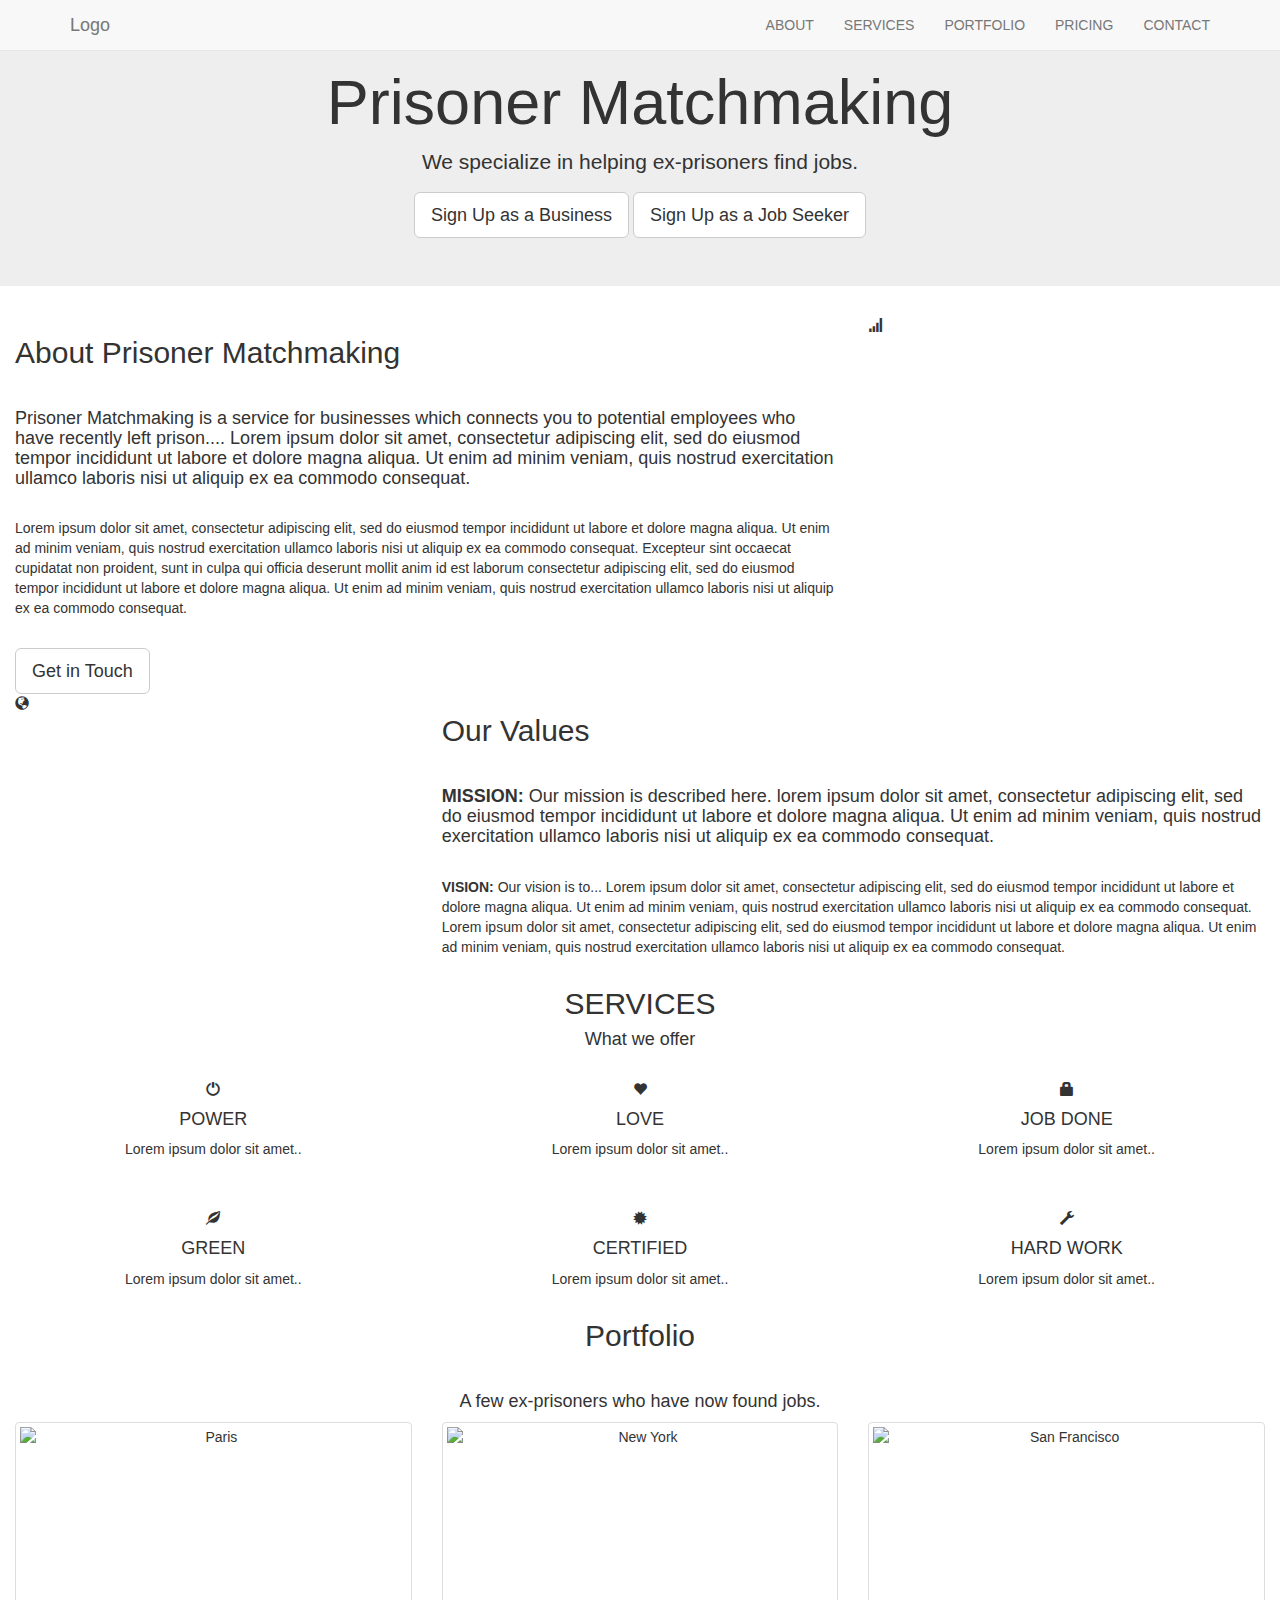
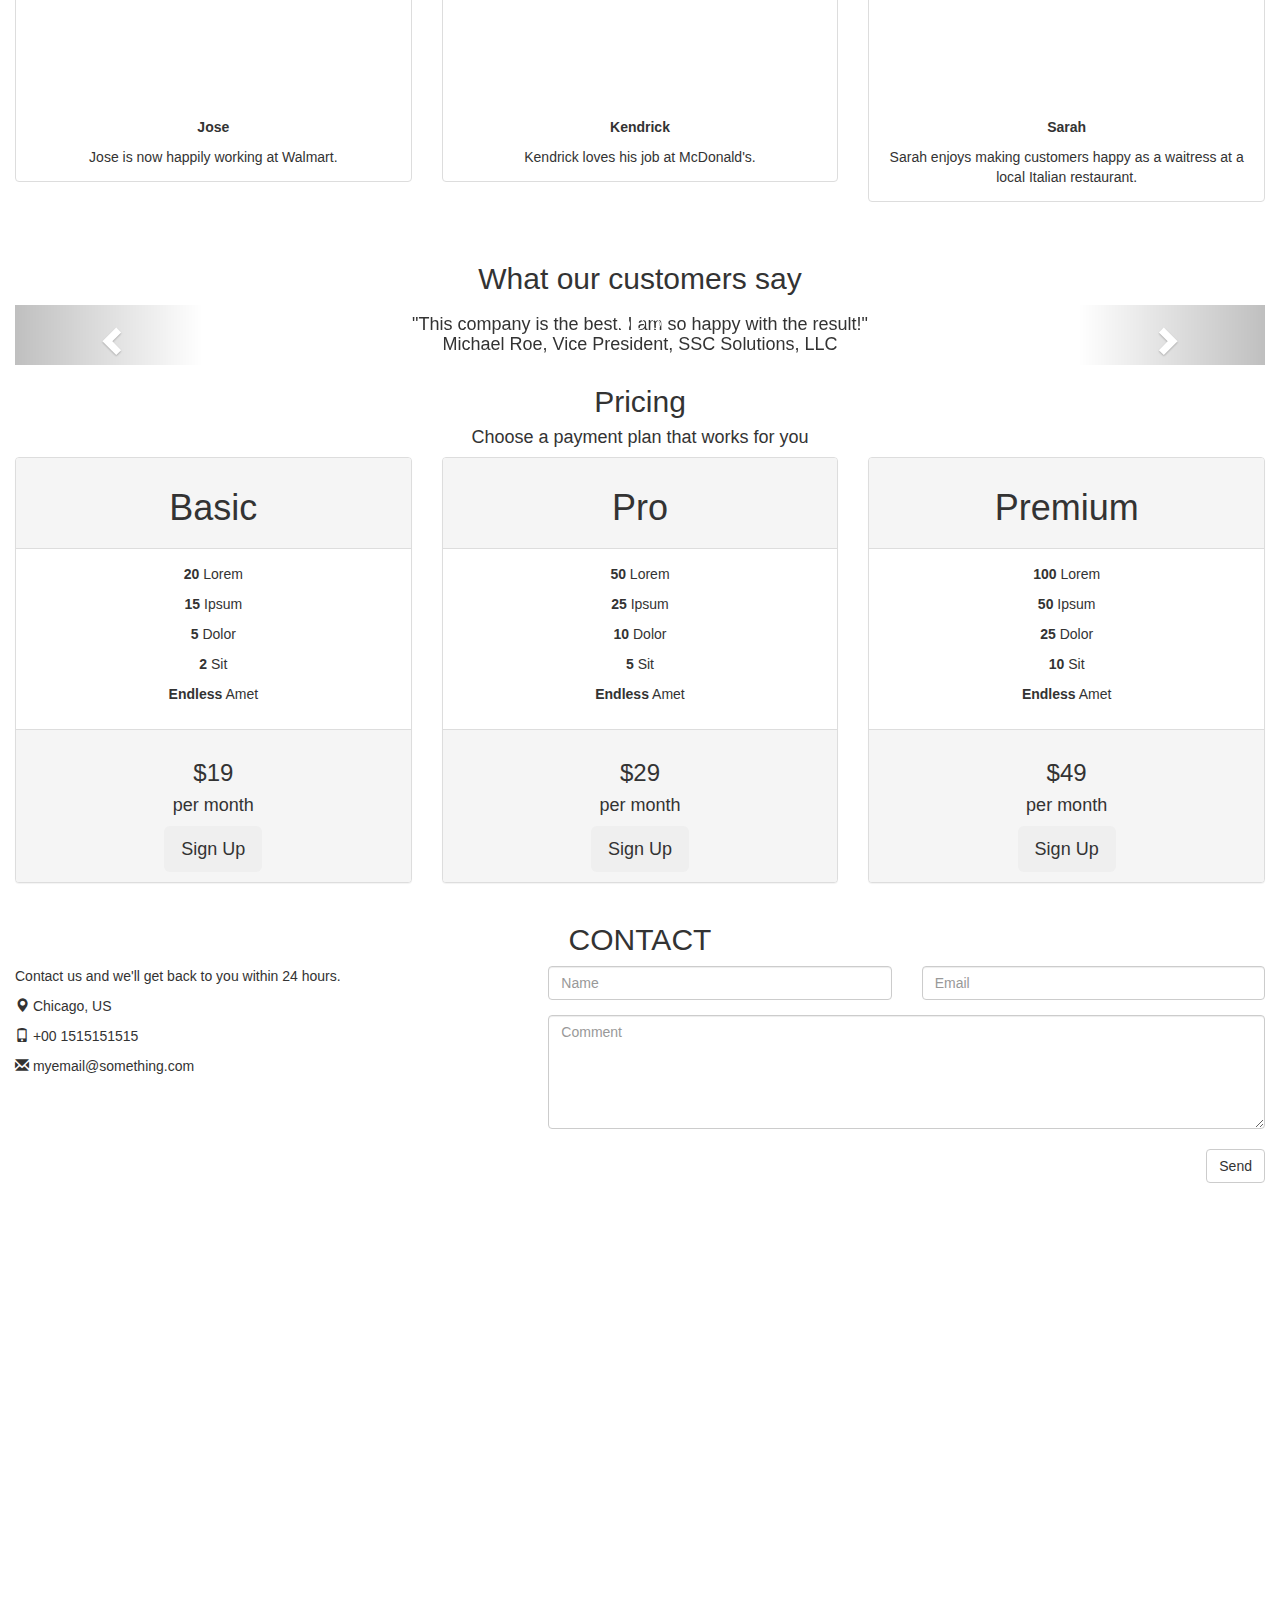
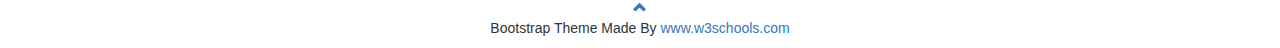
==== html/index.html @ e0f296dc "Update link to css file" ====
<!DOCTYPE html>
<html lang="en">
<head>
  <!-- Theme Made By www.w3schools.com - No Copyright -->
  <title>Prisoner Matchmaking</title>
  <meta charset="utf-8">
  <meta name="viewport" content="width=device-width, initial-scale=1">
  <link rel="stylesheet" href="https://maxcdn.bootstrapcdn.com/bootstrap/3.3.7/css/bootstrap.min.css">
  <link href="https://fonts.googleapis.com/css?family=Montserrat" rel="stylesheet" type="text/css">
  <link href="https://fonts.googleapis.com/css?family=Lato" rel="stylesheet" type="text/css">
  <script src="https://ajax.googleapis.com/ajax/libs/jquery/3.3.1/jquery.min.js"></script>
  <script src="https://maxcdn.bootstrapcdn.com/bootstrap/3.3.7/js/bootstrap.min.js"></script>
  <script src="js/index.js"></script>

  <link rel="stylesheet" href="/css/site.css">

</head>
<body id="myPage" data-spy="scroll" data-target=".navbar" data-offset="60">

<nav class="navbar navbar-default navbar-fixed-top">
  <div class="container">
    <div class="navbar-header">
      <button type="button" class="navbar-toggle" data-toggle="collapse" data-target="#myNavbar">
        <span class="icon-bar"></span>
        <span class="icon-bar"></span>
        <span class="icon-bar"></span>                        
      </button>
      <a class="navbar-brand" href="#myPage">Logo</a>
    </div>
    <div class="collapse navbar-collapse" id="myNavbar">
      <ul class="nav navbar-nav navbar-right">
        <li><a href="#about">ABOUT</a></li>
        <li><a href="#services">SERVICES</a></li>
        <li><a href="#portfolio">PORTFOLIO</a></li>
        <li><a href="#pricing">PRICING</a></li>
        <li><a href="#contact">CONTACT</a></li>
      </ul>
    </div>
  </div>
</nav>

<div class="jumbotron text-center">
  <h1>Prisoner Matchmaking</h1> 
  <p>We specialize in helping ex-prisoners find jobs.</p> 
  <a class="btn btn-default btn-outline btn-lg" href="search.html">Sign Up as a Business</a>
  <a class="btn btn-default btn-outline btn-lg" href="search.html">Sign Up as a Job Seeker</a>
</div>

<!-- Container (About Section) -->
<div id="about" class="container-fluid">
  <div class="row">
    <div class="col-sm-8">
      <h2>About Prisoner Matchmaking</h2><br>
      <h4>Prisoner Matchmaking is a service for businesses which connects you to potential employees who have recently left prison.... Lorem ipsum dolor sit amet, consectetur adipiscing elit, sed do eiusmod tempor incididunt ut labore et dolore magna aliqua. Ut enim ad minim veniam, quis nostrud exercitation ullamco laboris nisi ut aliquip ex ea commodo consequat.</h4><br>
      <p>Lorem ipsum dolor sit amet, consectetur adipiscing elit, sed do eiusmod tempor incididunt ut labore et dolore magna aliqua. Ut enim ad minim veniam, quis nostrud exercitation ullamco laboris nisi ut aliquip ex ea commodo consequat. Excepteur sint occaecat cupidatat non proident, sunt in culpa qui officia deserunt mollit anim id est laborum consectetur adipiscing elit, sed do eiusmod tempor incididunt ut labore et dolore magna aliqua. Ut enim ad minim veniam, quis nostrud exercitation ullamco laboris nisi ut aliquip ex ea commodo consequat.</p>
      <br><button class="btn btn-default btn-lg">Get in Touch</button>
    </div>
    <div class="col-sm-4">
      <span class="glyphicon glyphicon-signal logo"></span>
    </div>
  </div>
</div>

<div class="container-fluid bg-grey">
  <div class="row">
    <div class="col-sm-4">
      <span class="glyphicon glyphicon-globe logo slideanim"></span>
    </div>
    <div class="col-sm-8">
      <h2>Our Values</h2><br>
      <h4><strong>MISSION:</strong> Our mission is described here. lorem ipsum dolor sit amet, consectetur adipiscing elit, sed do eiusmod tempor incididunt ut labore et dolore magna aliqua. Ut enim ad minim veniam, quis nostrud exercitation ullamco laboris nisi ut aliquip ex ea commodo consequat.</h4><br>
      <p><strong>VISION:</strong> Our vision is to... Lorem ipsum dolor sit amet, consectetur adipiscing elit, sed do eiusmod tempor incididunt ut labore et dolore magna aliqua. Ut enim ad minim veniam, quis nostrud exercitation ullamco laboris nisi ut aliquip ex ea commodo consequat.
      Lorem ipsum dolor sit amet, consectetur adipiscing elit, sed do eiusmod tempor incididunt ut labore et dolore magna aliqua. Ut enim ad minim veniam, quis nostrud exercitation ullamco laboris nisi ut aliquip ex ea commodo consequat.</p>
    </div>
  </div>
</div>

<!-- Container (Services Section) -->
<div id="services" class="container-fluid text-center">
  <h2>SERVICES</h2>
  <h4>What we offer</h4>
  <br>
  <div class="row slideanim">
    <div class="col-sm-4">
      <span class="glyphicon glyphicon-off logo-small"></span>
      <h4>POWER</h4>
      <p>Lorem ipsum dolor sit amet..</p>
    </div>
    <div class="col-sm-4">
      <span class="glyphicon glyphicon-heart logo-small"></span>
      <h4>LOVE</h4>
      <p>Lorem ipsum dolor sit amet..</p>
    </div>
    <div class="col-sm-4">
      <span class="glyphicon glyphicon-lock logo-small"></span>
      <h4>JOB DONE</h4>
      <p>Lorem ipsum dolor sit amet..</p>
    </div>
  </div>
  <br><br>
  <div class="row slideanim">
    <div class="col-sm-4">
      <span class="glyphicon glyphicon-leaf logo-small"></span>
      <h4>GREEN</h4>
      <p>Lorem ipsum dolor sit amet..</p>
    </div>
    <div class="col-sm-4">
      <span class="glyphicon glyphicon-certificate logo-small"></span>
      <h4>CERTIFIED</h4>
      <p>Lorem ipsum dolor sit amet..</p>
    </div>
    <div class="col-sm-4">
      <span class="glyphicon glyphicon-wrench logo-small"></span>
      <h4 style="color:#303030;">HARD WORK</h4>
      <p>Lorem ipsum dolor sit amet..</p>
    </div>
  </div>
</div>

<!-- Container (Portfolio Section) -->
<div id="portfolio" class="container-fluid text-center bg-grey">
  <h2>Portfolio</h2><br>
  <h4>A few ex-prisoners who have now found jobs.</h4>
  <div class="row text-center slideanim">
    <div class="col-sm-4">
      <div class="thumbnail">
        <img src="paris.jpg" alt="Paris" width="400" height="300">
        <p><strong>Jose</strong></p>
        <p>Jose is now happily working at Walmart.</p>
      </div>
    </div>
    <div class="col-sm-4">
      <div class="thumbnail">
        <img src="newyork.jpg" alt="New York" width="400" height="300">
        <p><strong>Kendrick</strong></p>
        <p>Kendrick loves his job at McDonald's.</p>
      </div>
    </div>
    <div class="col-sm-4">
      <div class="thumbnail">
        <img src="sanfran.jpg" alt="San Francisco" width="400" height="300">
        <p><strong>Sarah</strong></p>
        <p>Sarah enjoys making customers happy as a waitress at a local Italian restaurant.</p>
      </div>
    </div>
  </div><br>
  
  <h2>What our customers say</h2>
  <div id="myCarousel" class="carousel slide text-center" data-ride="carousel">
    <!-- Indicators -->
    <ol class="carousel-indicators">
      <li data-target="#myCarousel" data-slide-to="0" class="active"></li>
      <li data-target="#myCarousel" data-slide-to="1"></li>
      <li data-target="#myCarousel" data-slide-to="2"></li>
    </ol>

    <!-- Wrapper for slides -->
    <div class="carousel-inner" role="listbox">
      <div class="item active">
        <h4>"This company is the best. I am so happy with the result!"<br><span>Michael Roe, Vice President, SSC Solutions, LLC</span></h4>
      </div>
      <div class="item">
        <h4>"One word... WOW!!"<br><span>John Doe, Hiring Manager, Rep Inc</span></h4>
      </div>
      <div class="item">
        <h4>"Could I... BE any more happy with this company?"<br><span>Chandler Bing, CEO, FriendsAlot</span></h4>
      </div>
    </div>

    <!-- Left and right controls -->
    <a class="left carousel-control" href="#myCarousel" role="button" data-slide="prev">
      <span class="glyphicon glyphicon-chevron-left" aria-hidden="true"></span>
      <span class="sr-only">Previous</span>
    </a>
    <a class="right carousel-control" href="#myCarousel" role="button" data-slide="next">
      <span class="glyphicon glyphicon-chevron-right" aria-hidden="true"></span>
      <span class="sr-only">Next</span>
    </a>
  </div>
</div>

<!-- Container (Pricing Section) -->
<div id="pricing" class="container-fluid">
  <div class="text-center">
    <h2>Pricing</h2>
    <h4>Choose a payment plan that works for you</h4>
  </div>
  <div class="row slideanim">
    <div class="col-sm-4 col-xs-12">
      <div class="panel panel-default text-center">
        <div class="panel-heading">
          <h1>Basic</h1>
        </div>
        <div class="panel-body">
          <p><strong>20</strong> Lorem</p>
          <p><strong>15</strong> Ipsum</p>
          <p><strong>5</strong> Dolor</p>
          <p><strong>2</strong> Sit</p>
          <p><strong>Endless</strong> Amet</p>
        </div>
        <div class="panel-footer">
          <h3>$19</h3>
          <h4>per month</h4>
          <button class="btn btn-lg">Sign Up</button>
        </div>
      </div>      
    </div>     
    <div class="col-sm-4 col-xs-12">
      <div class="panel panel-default text-center">
        <div class="panel-heading">
          <h1>Pro</h1>
        </div>
        <div class="panel-body">
          <p><strong>50</strong> Lorem</p>
          <p><strong>25</strong> Ipsum</p>
          <p><strong>10</strong> Dolor</p>
          <p><strong>5</strong> Sit</p>
          <p><strong>Endless</strong> Amet</p>
        </div>
        <div class="panel-footer">
          <h3>$29</h3>
          <h4>per month</h4>
          <button class="btn btn-lg">Sign Up</button>
        </div>
      </div>      
    </div>       
    <div class="col-sm-4 col-xs-12">
      <div class="panel panel-default text-center">
        <div class="panel-heading">
          <h1>Premium</h1>
        </div>
        <div class="panel-body">
          <p><strong>100</strong> Lorem</p>
          <p><strong>50</strong> Ipsum</p>
          <p><strong>25</strong> Dolor</p>
          <p><strong>10</strong> Sit</p>
          <p><strong>Endless</strong> Amet</p>
        </div>
        <div class="panel-footer">
          <h3>$49</h3>
          <h4>per month</h4>
          <button class="btn btn-lg">Sign Up</button>
        </div>
      </div>      
    </div>    
  </div>
</div>

<!-- Container (Contact Section) -->
<div id="contact" class="container-fluid bg-grey">
  <h2 class="text-center">CONTACT</h2>
  <div class="row">
    <div class="col-sm-5">
      <p>Contact us and we'll get back to you within 24 hours.</p>
      <p><span class="glyphicon glyphicon-map-marker"></span> Chicago, US</p>
      <p><span class="glyphicon glyphicon-phone"></span> +00 1515151515</p>
      <p><span class="glyphicon glyphicon-envelope"></span> myemail@something.com</p>
    </div>
    <div class="col-sm-7 slideanim">
      <div class="row">
        <div class="col-sm-6 form-group">
          <input class="form-control" id="name" name="name" placeholder="Name" type="text" required>
        </div>
        <div class="col-sm-6 form-group">
          <input class="form-control" id="email" name="email" placeholder="Email" type="email" required>
        </div>
      </div>
      <textarea class="form-control" id="comments" name="comments" placeholder="Comment" rows="5"></textarea><br>
      <div class="row">
        <div class="col-sm-12 form-group">
          <button class="btn btn-default pull-right" type="submit">Send</button>
        </div>
      </div>
    </div>
  </div>
</div>

<!-- Add Google Maps -->
<div id="googleMap" style="height:400px;width:100%;"></div>
<script>
function myMap() {
var myCenter = new google.maps.LatLng(41.878114, -87.629798);
var mapProp = {center:myCenter, zoom:12, scrollwheel:false, draggable:false, mapTypeId:google.maps.MapTypeId.ROADMAP};
var map = new google.maps.Map(document.getElementById("googleMap"),mapProp);
var marker = new google.maps.Marker({position:myCenter});
marker.setMap(map);
}
</script>
<script src="https://maps.googleapis.com/maps/api/js?key=AIzaSyBu-916DdpKAjTmJNIgngS6HL_kDIKU0aU&callback=myMap"></script>
<!--
To use this code on your website, get a free API key from Google.
Read more at: https://www.w3schools.com/graphics/google_maps_basic.asp
-->

<footer class="container-fluid text-center">
  <a href="#myPage" title="To Top">
    <span class="glyphicon glyphicon-chevron-up"></span>
  </a>
  <p>Bootstrap Theme Made By <a href="https://www.w3schools.com" title="Visit w3schools">www.w3schools.com</a></p>
</footer>

</body>
</html>
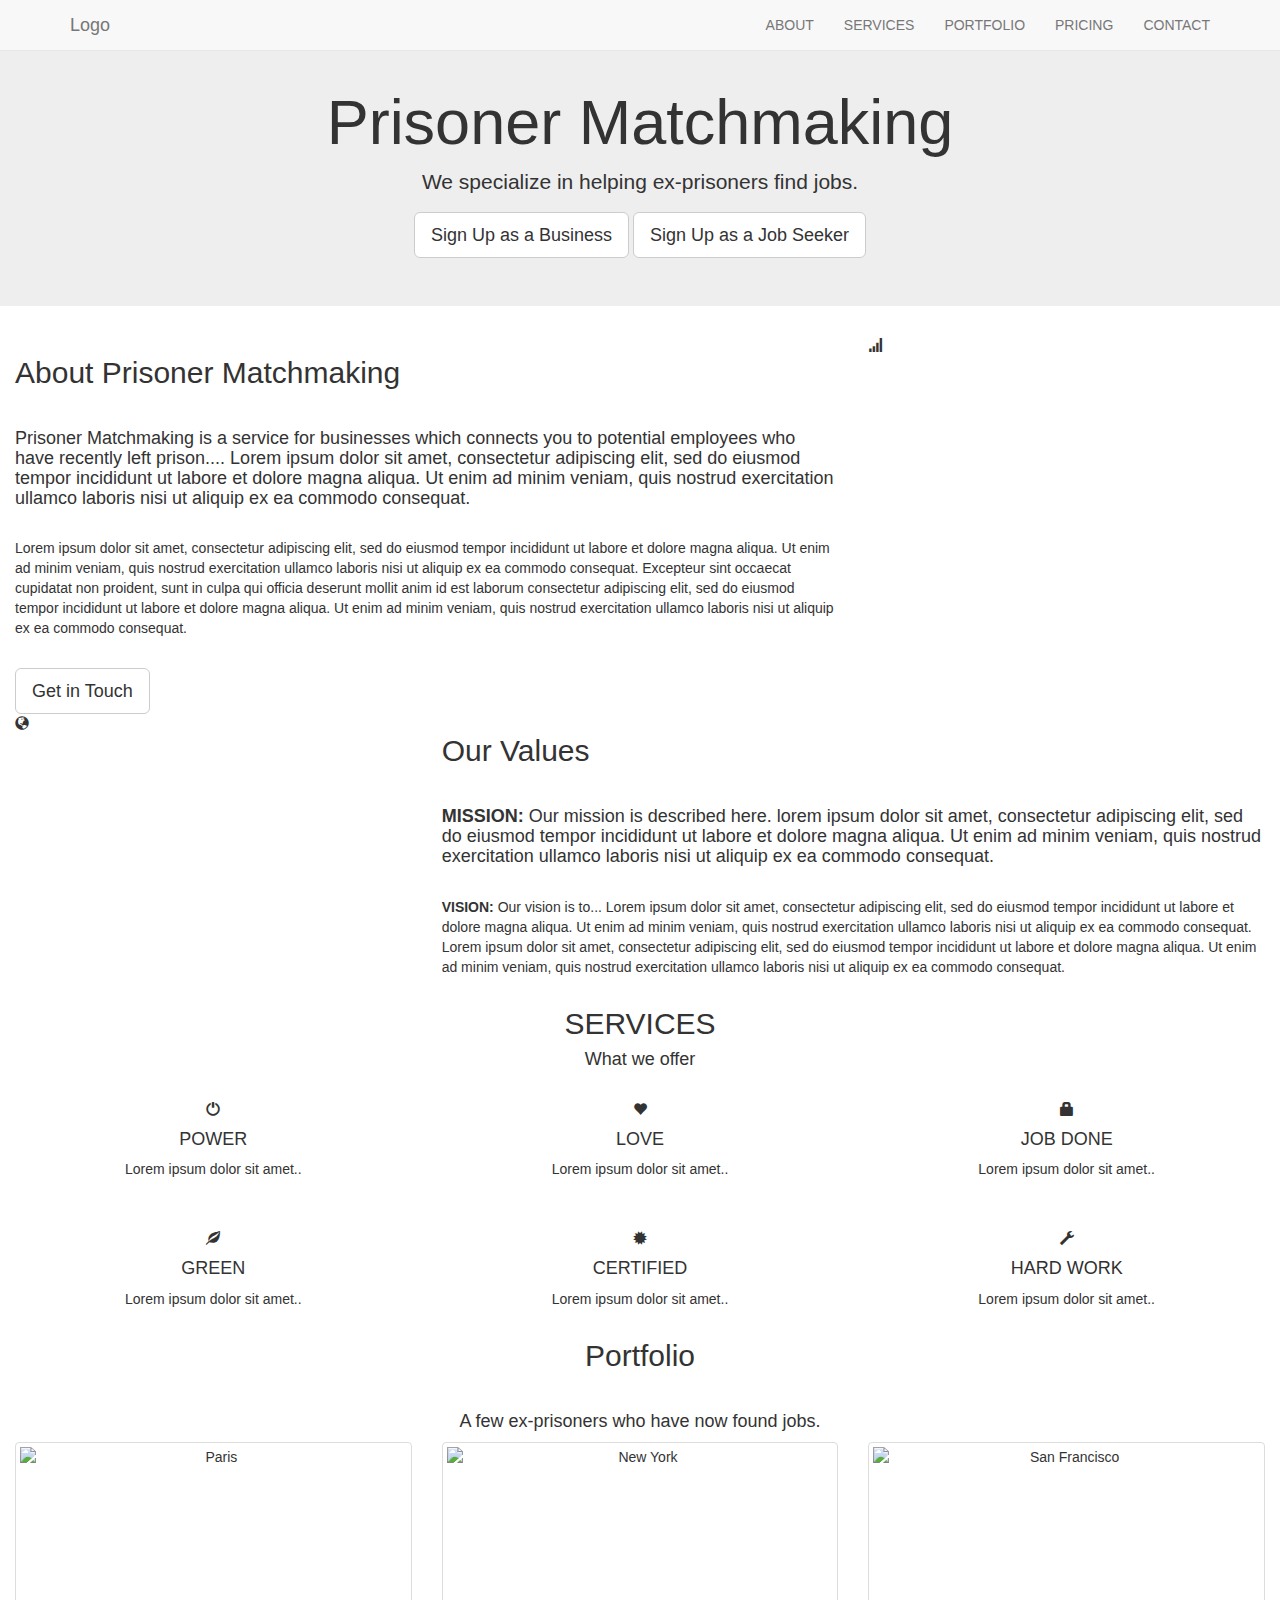
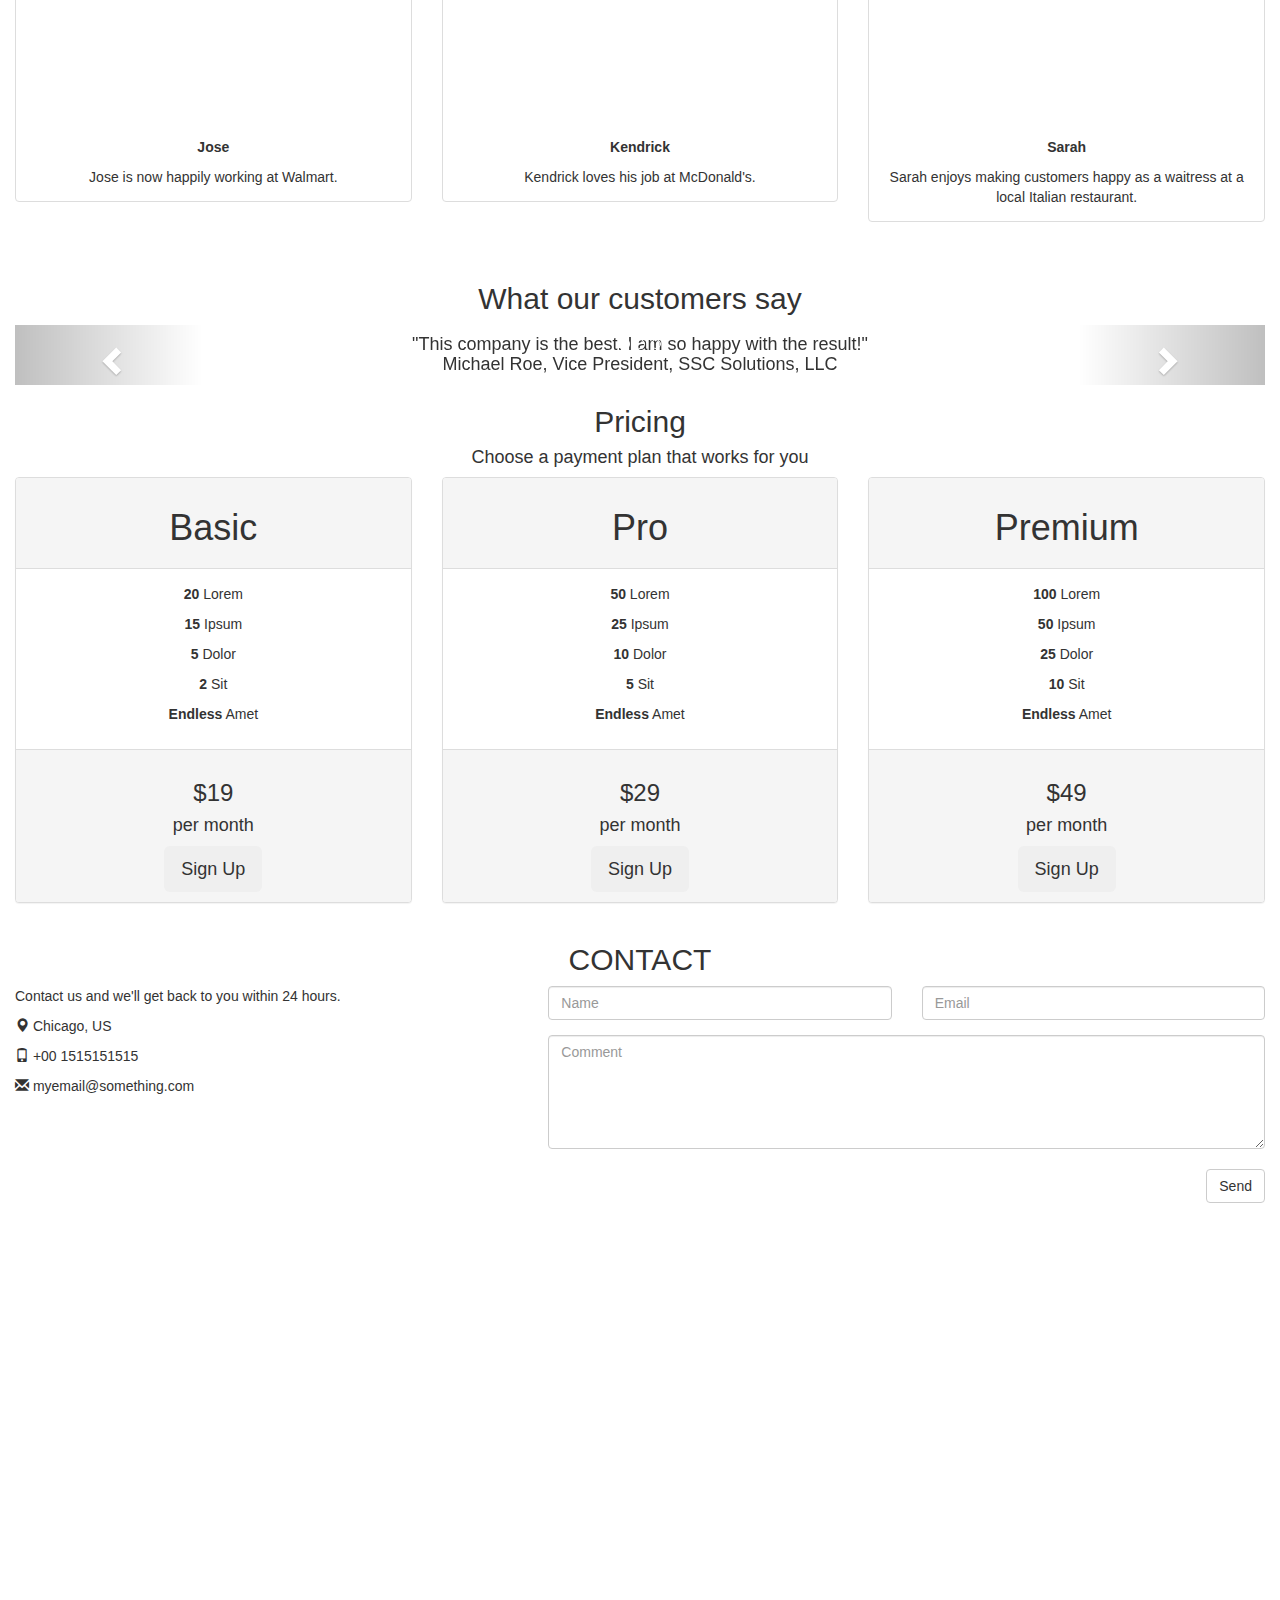
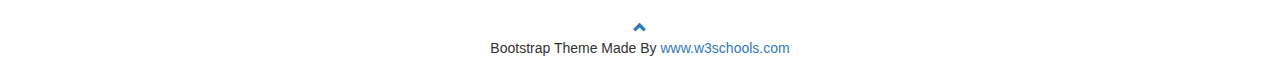
==== commit 079ec053: "Merge branch 'master' of https://github.com/oxyflush/PrisonerMatchmaking" ====
--- a/html/index.html
+++ b/html/index.html
@@ -10,9 +10,13 @@
   <link href="https://fonts.googleapis.com/css?family=Lato" rel="stylesheet" type="text/css">
   <script src="https://ajax.googleapis.com/ajax/libs/jquery/3.3.1/jquery.min.js"></script>
   <script src="https://maxcdn.bootstrapcdn.com/bootstrap/3.3.7/js/bootstrap.min.js"></script>
-  <script src="js/index.js"></script>
-
+  <script src="../js/index.js"></script>
+
+<<<<<<< HEAD
+  <link rel="stylesheet" href="../css/site.css">
+=======
   <link rel="stylesheet" href="/css/site.css">
+>>>>>>> e0f296dc3520b80f8276170e04480f3b115d3afa
 
 </head>
 <body id="myPage" data-spy="scroll" data-target=".navbar" data-offset="60">
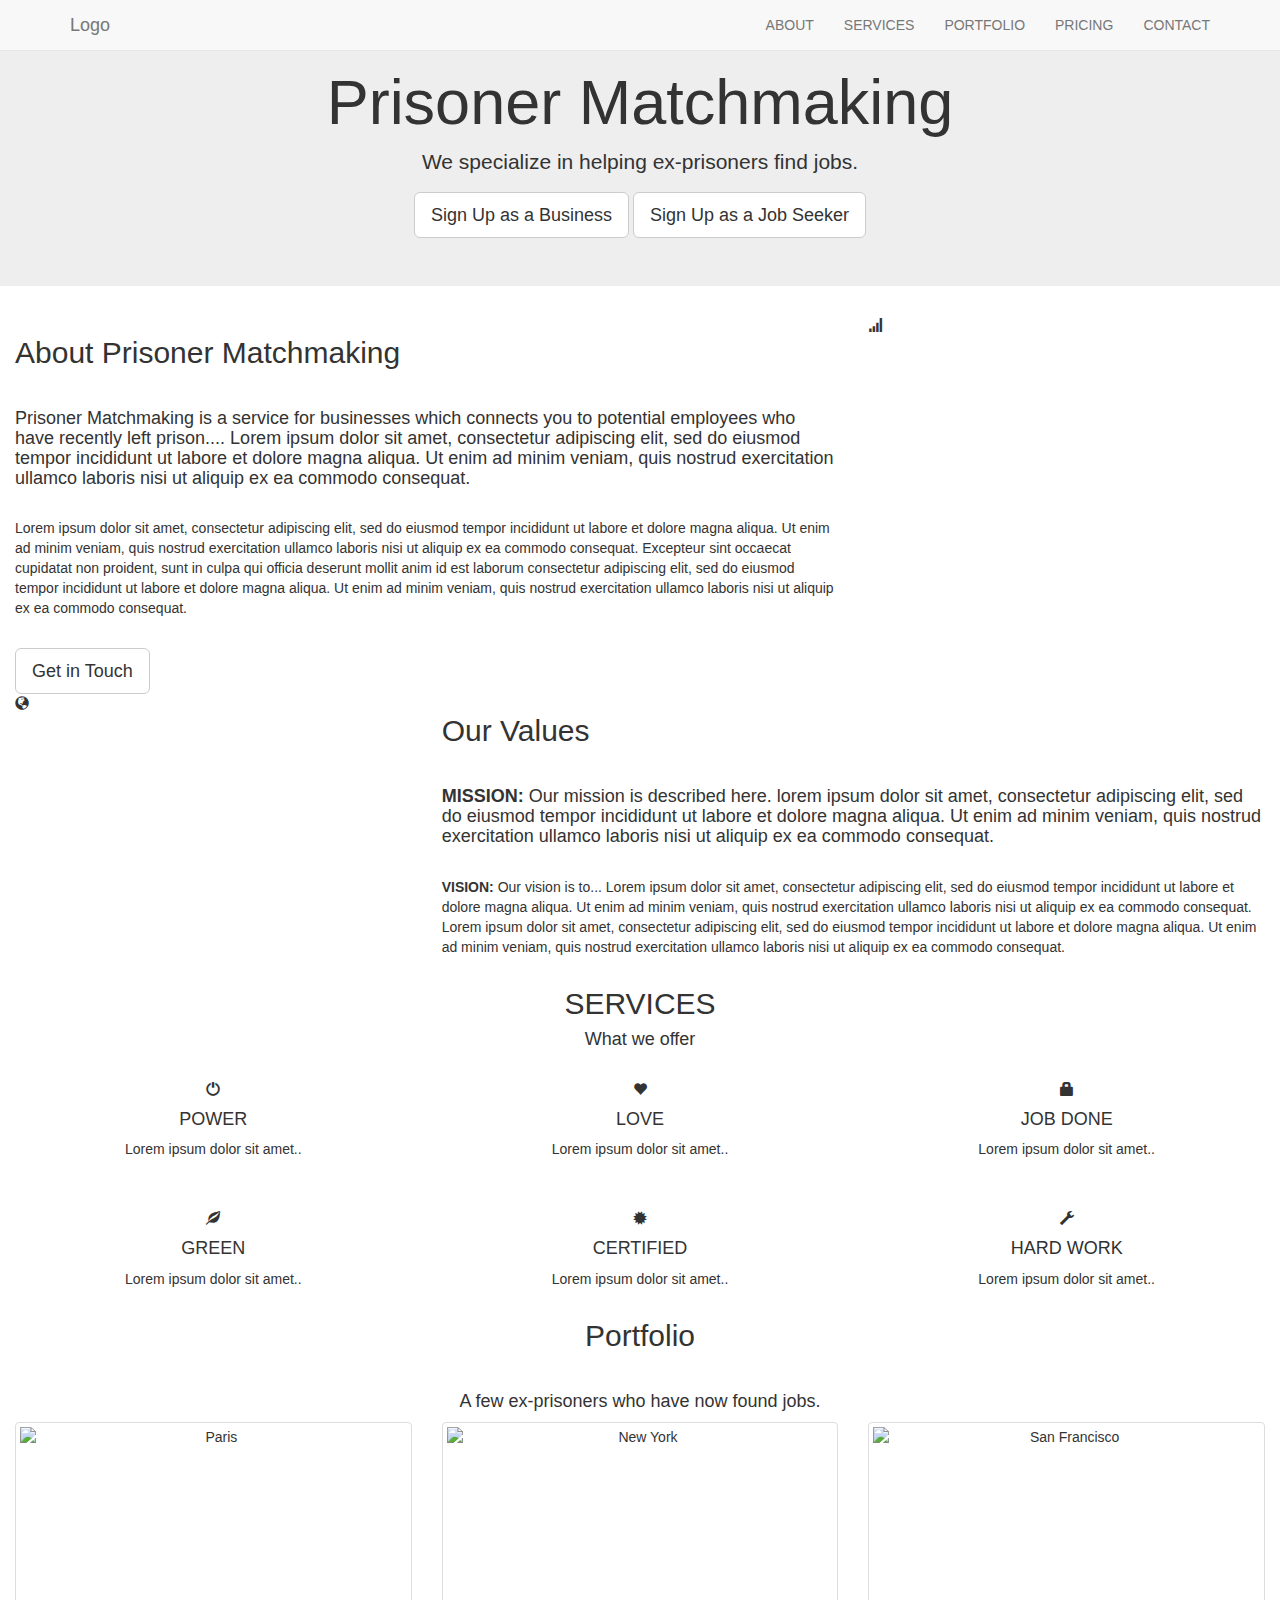
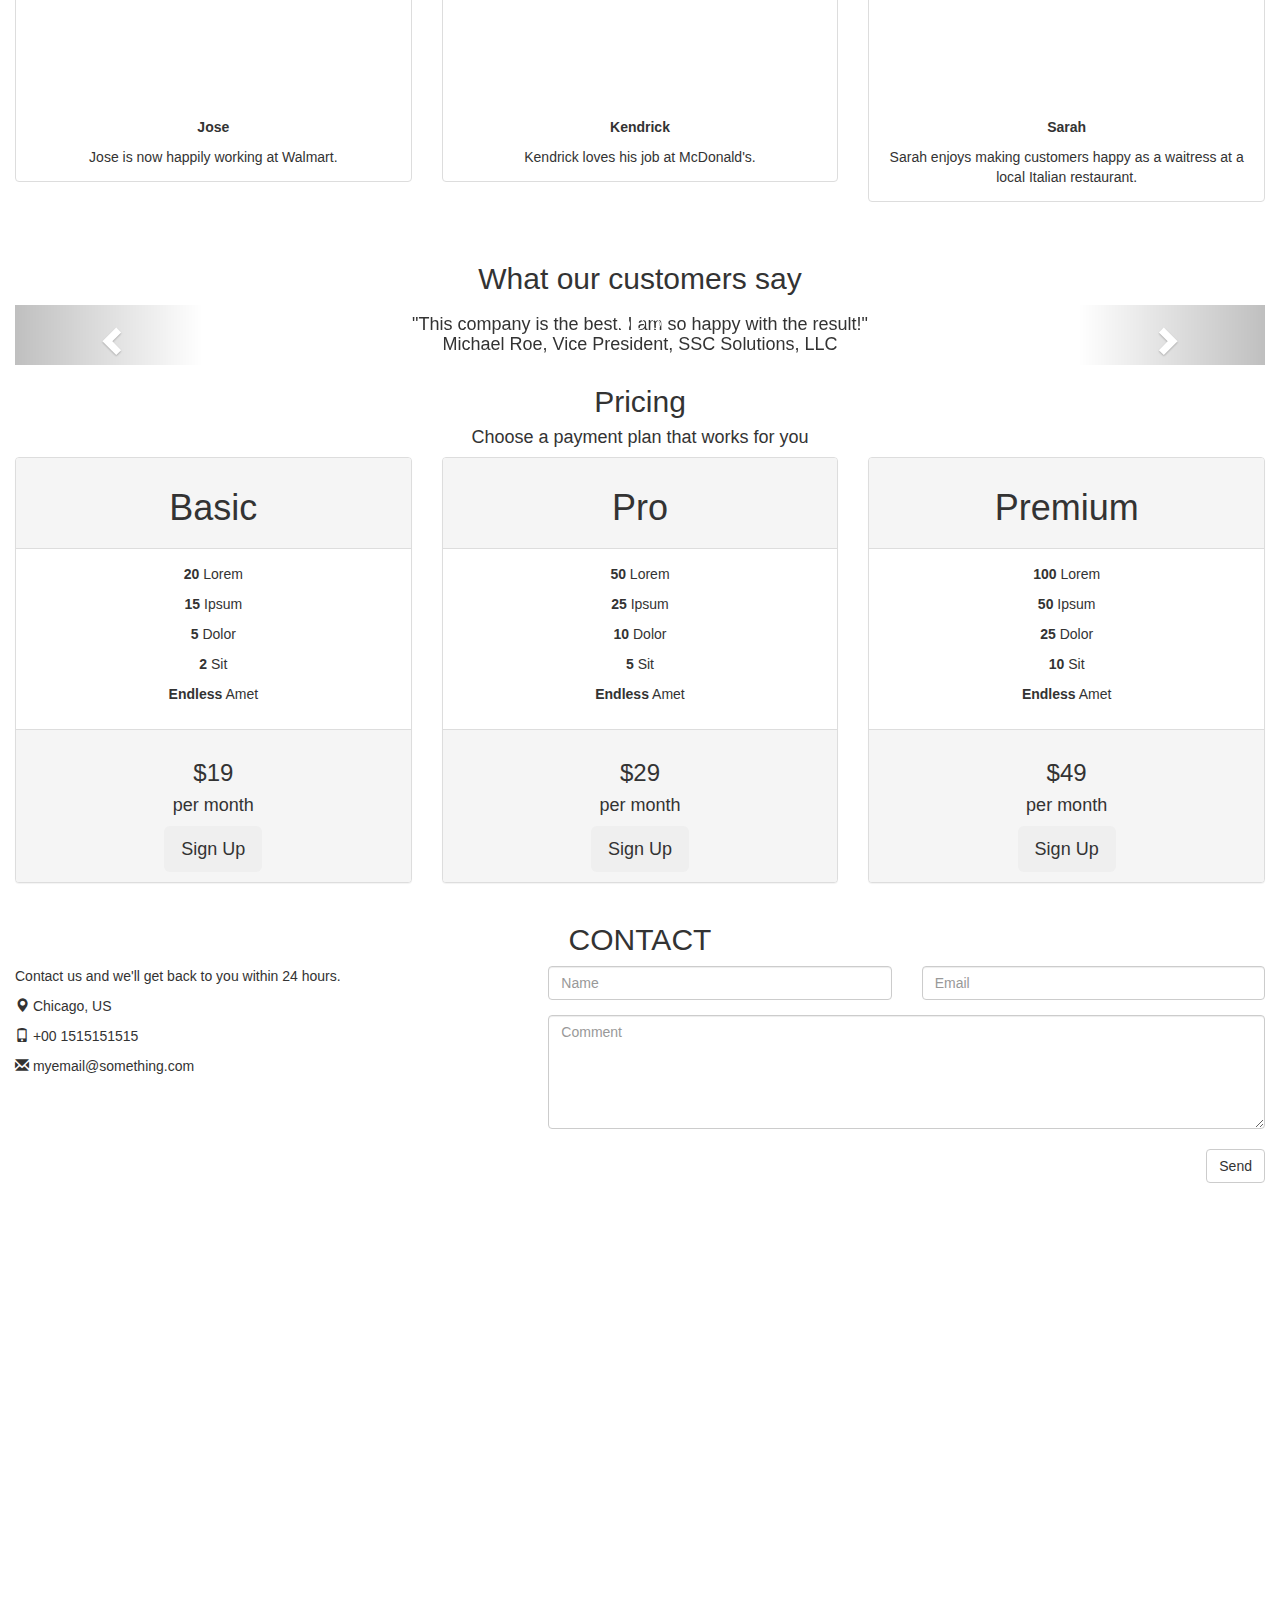
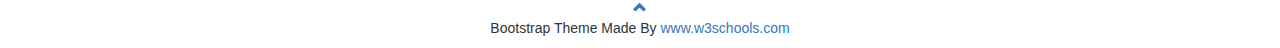
==== commit 370d4180: "Renamed index.js to smoothScrolling.js" ====
--- a/html/index.html
+++ b/html/index.html
@@ -10,13 +10,10 @@
   <link href="https://fonts.googleapis.com/css?family=Lato" rel="stylesheet" type="text/css">
   <script src="https://ajax.googleapis.com/ajax/libs/jquery/3.3.1/jquery.min.js"></script>
   <script src="https://maxcdn.bootstrapcdn.com/bootstrap/3.3.7/js/bootstrap.min.js"></script>
-  <script src="../js/index.js"></script>
-
-<<<<<<< HEAD
+  <script src="../js/smoothScrolling.js"></script>
+
   <link rel="stylesheet" href="../css/site.css">
-=======
-  <link rel="stylesheet" href="/css/site.css">
->>>>>>> e0f296dc3520b80f8276170e04480f3b115d3afa
+
 
 </head>
 <body id="myPage" data-spy="scroll" data-target=".navbar" data-offset="60">
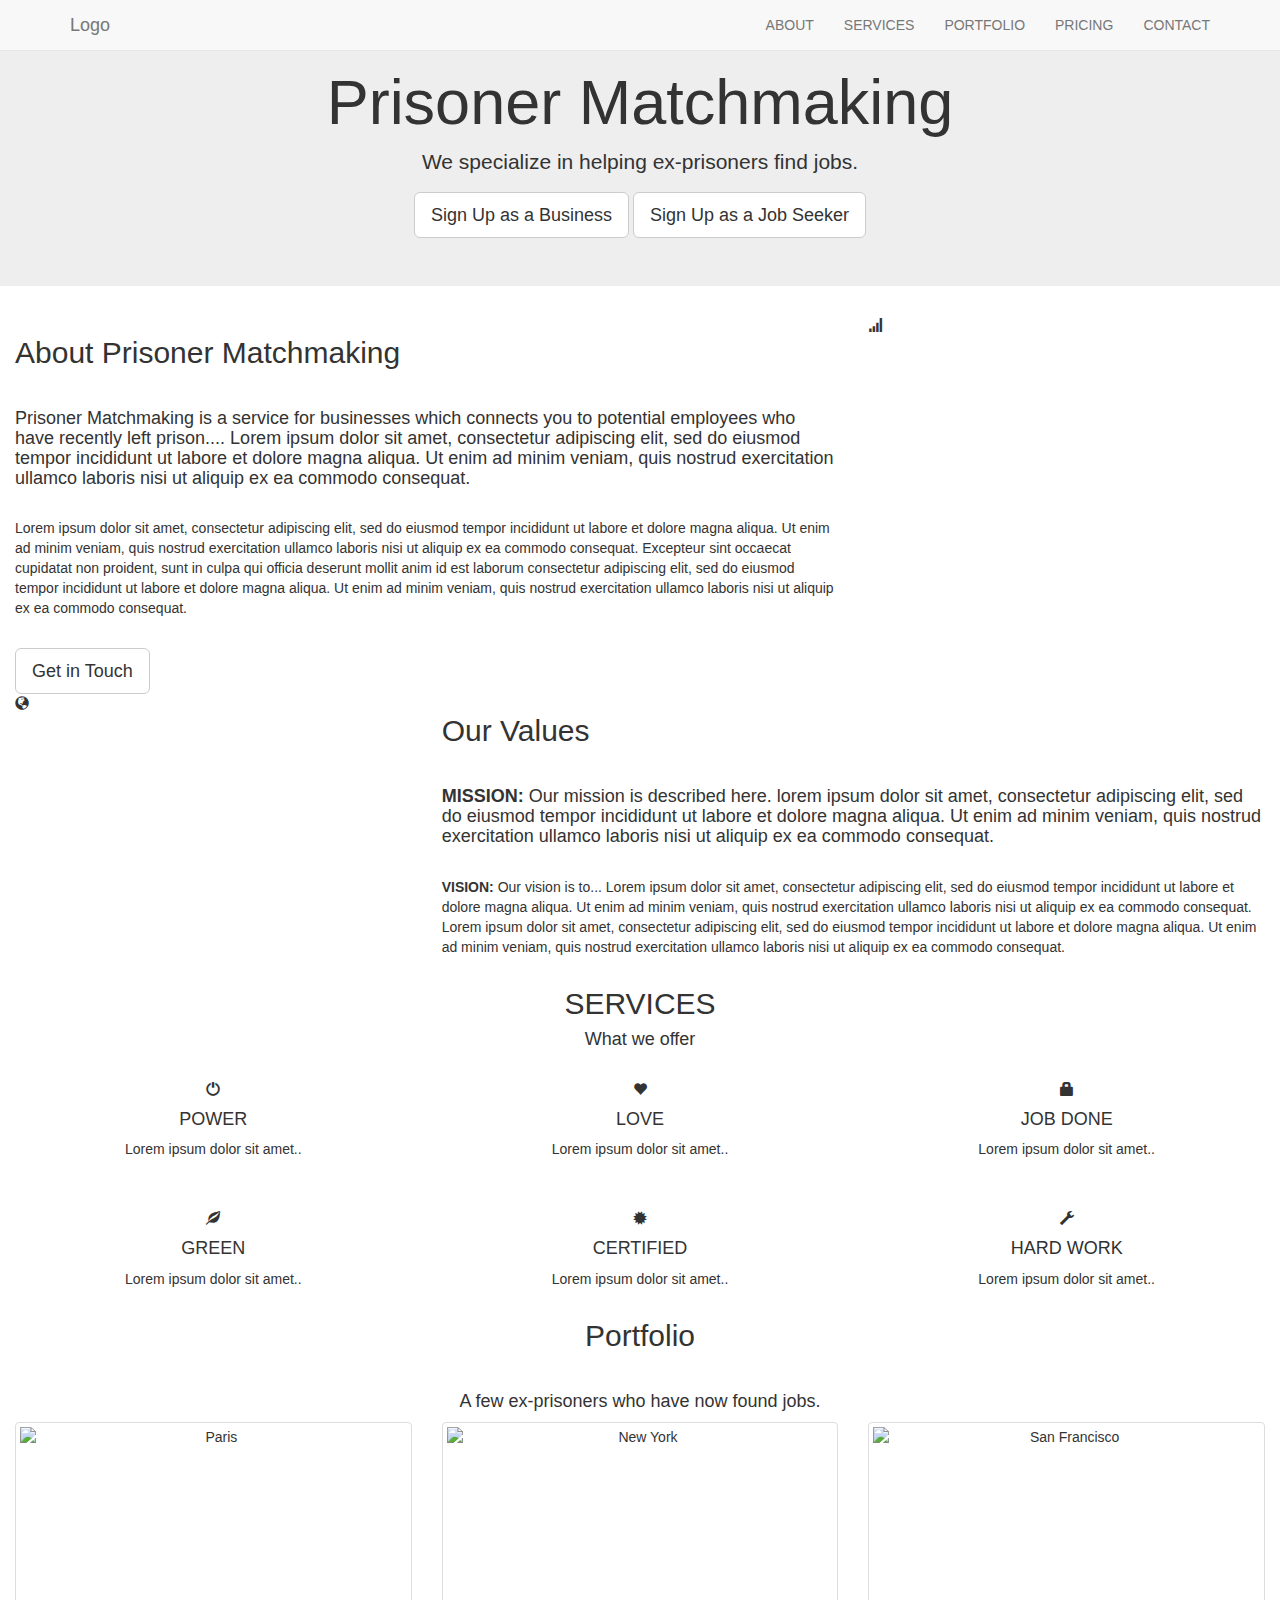
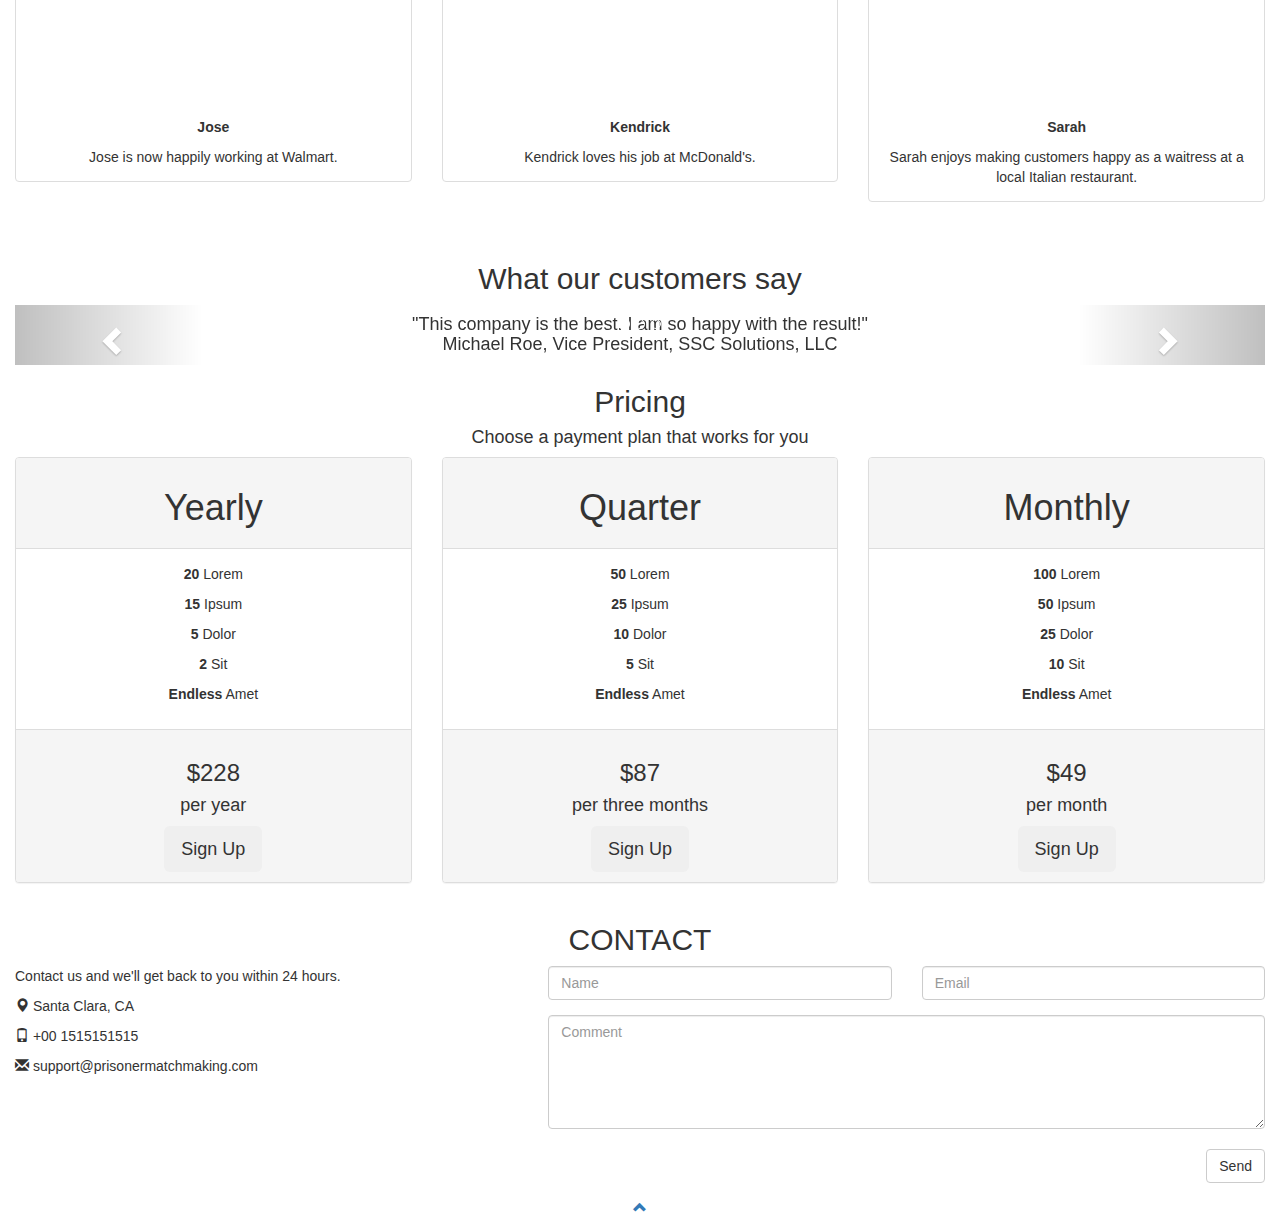
==== commit b925f433: "Updated pricing description" ====
--- a/html/index.html
+++ b/html/index.html
@@ -190,7 +190,7 @@
     <div class="col-sm-4 col-xs-12">
       <div class="panel panel-default text-center">
         <div class="panel-heading">
-          <h1>Basic</h1>
+          <h1>Yearly</h1>
         </div>
         <div class="panel-body">
           <p><strong>20</strong> Lorem</p>
@@ -200,8 +200,8 @@
           <p><strong>Endless</strong> Amet</p>
         </div>
         <div class="panel-footer">
-          <h3>$19</h3>
-          <h4>per month</h4>
+          <h3>$228</h3>
+          <h4>per year</h4>
           <button class="btn btn-lg">Sign Up</button>
         </div>
       </div>      
@@ -209,7 +209,7 @@
     <div class="col-sm-4 col-xs-12">
       <div class="panel panel-default text-center">
         <div class="panel-heading">
-          <h1>Pro</h1>
+          <h1>Quarter</h1>
         </div>
         <div class="panel-body">
           <p><strong>50</strong> Lorem</p>
@@ -219,8 +219,8 @@
           <p><strong>Endless</strong> Amet</p>
         </div>
         <div class="panel-footer">
-          <h3>$29</h3>
-          <h4>per month</h4>
+          <h3>$87</h3>
+          <h4>per three months</h4>
           <button class="btn btn-lg">Sign Up</button>
         </div>
       </div>      
@@ -228,7 +228,7 @@
     <div class="col-sm-4 col-xs-12">
       <div class="panel panel-default text-center">
         <div class="panel-heading">
-          <h1>Premium</h1>
+          <h1>Monthly</h1>
         </div>
         <div class="panel-body">
           <p><strong>100</strong> Lorem</p>
@@ -253,9 +253,9 @@
   <div class="row">
     <div class="col-sm-5">
       <p>Contact us and we'll get back to you within 24 hours.</p>
-      <p><span class="glyphicon glyphicon-map-marker"></span> Chicago, US</p>
+      <p><span class="glyphicon glyphicon-map-marker"></span> Santa Clara, CA</p>
       <p><span class="glyphicon glyphicon-phone"></span> +00 1515151515</p>
-      <p><span class="glyphicon glyphicon-envelope"></span> myemail@something.com</p>
+      <p><span class="glyphicon glyphicon-envelope"></span> support@prisonermatchmaking.com</p>
     </div>
     <div class="col-sm-7 slideanim">
       <div class="row">
@@ -276,28 +276,11 @@
   </div>
 </div>
 
-<!-- Add Google Maps -->
-<div id="googleMap" style="height:400px;width:100%;"></div>
-<script>
-function myMap() {
-var myCenter = new google.maps.LatLng(41.878114, -87.629798);
-var mapProp = {center:myCenter, zoom:12, scrollwheel:false, draggable:false, mapTypeId:google.maps.MapTypeId.ROADMAP};
-var map = new google.maps.Map(document.getElementById("googleMap"),mapProp);
-var marker = new google.maps.Marker({position:myCenter});
-marker.setMap(map);
-}
-</script>
-<script src="https://maps.googleapis.com/maps/api/js?key=AIzaSyBu-916DdpKAjTmJNIgngS6HL_kDIKU0aU&callback=myMap"></script>
-<!--
-To use this code on your website, get a free API key from Google.
-Read more at: https://www.w3schools.com/graphics/google_maps_basic.asp
--->
-
 <footer class="container-fluid text-center">
   <a href="#myPage" title="To Top">
     <span class="glyphicon glyphicon-chevron-up"></span>
   </a>
-  <p>Bootstrap Theme Made By <a href="https://www.w3schools.com" title="Visit w3schools">www.w3schools.com</a></p>
+  <p></p>
 </footer>
 
 </body>
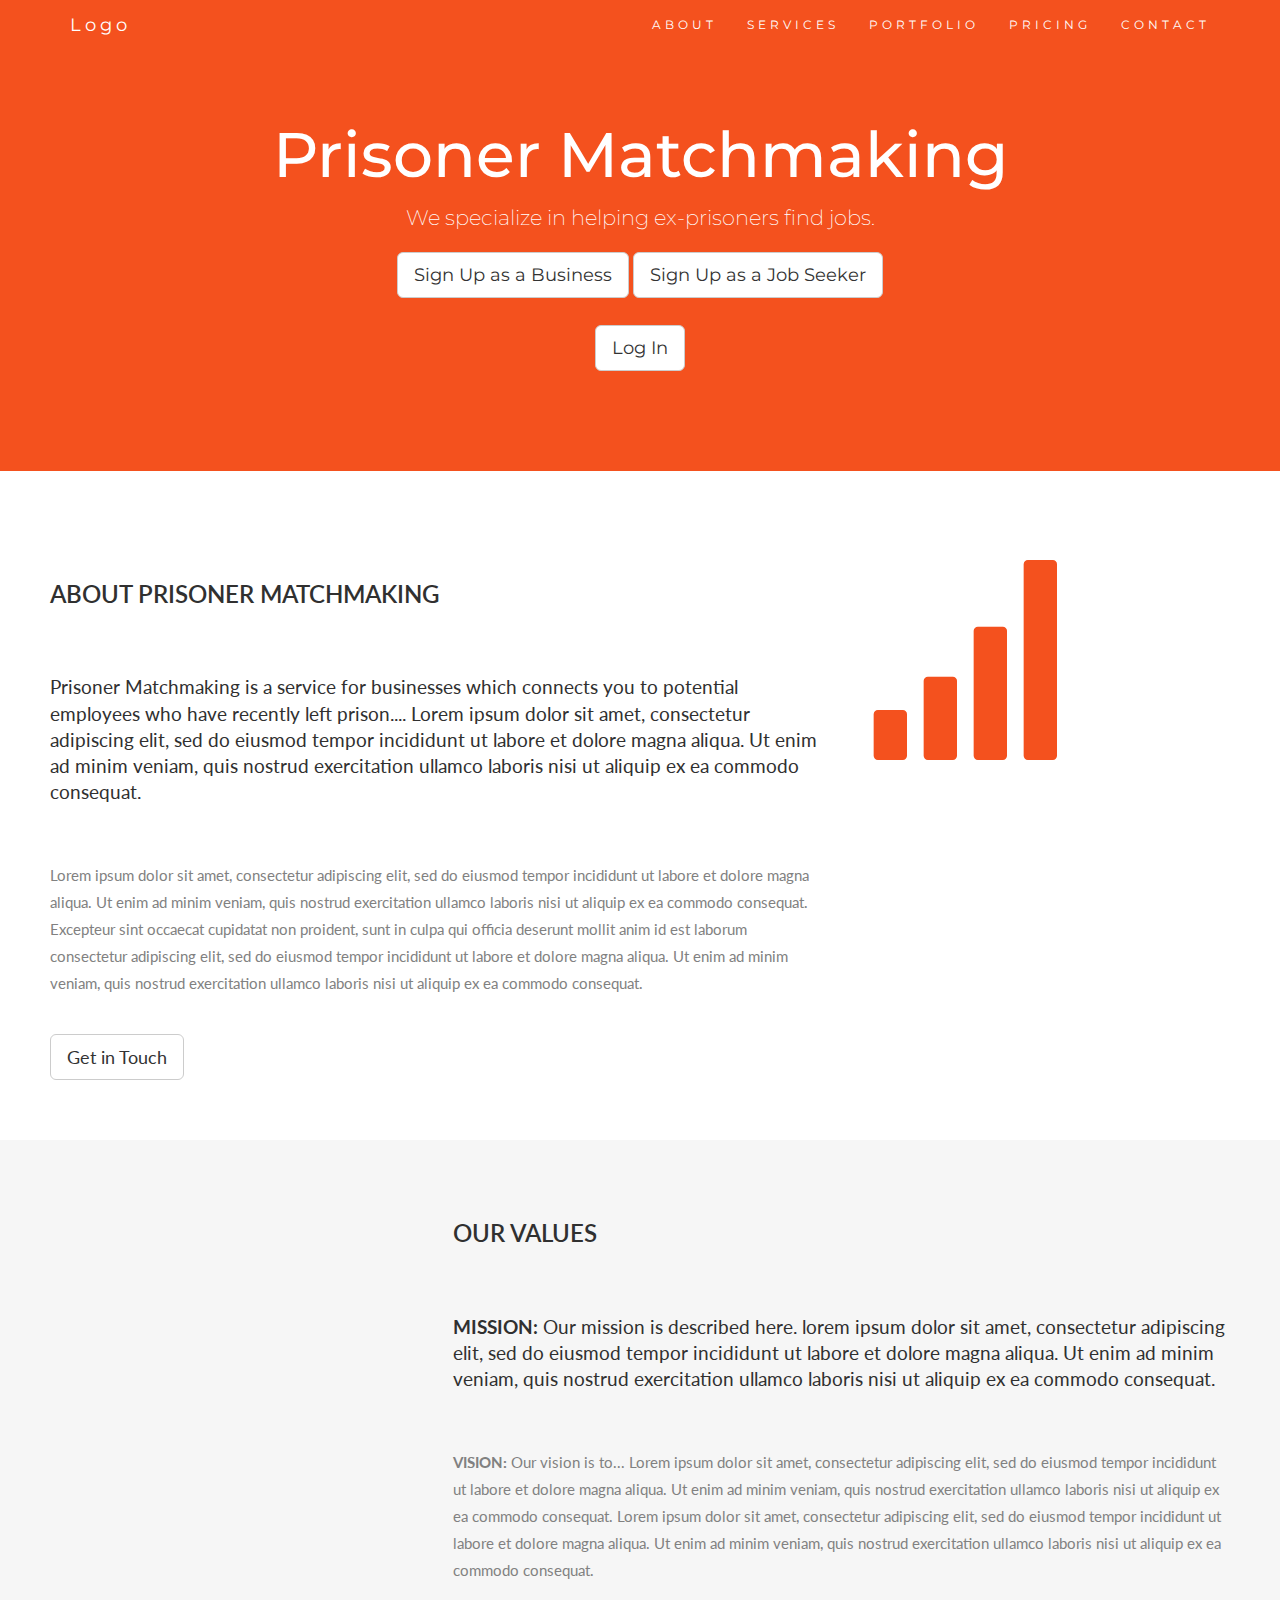
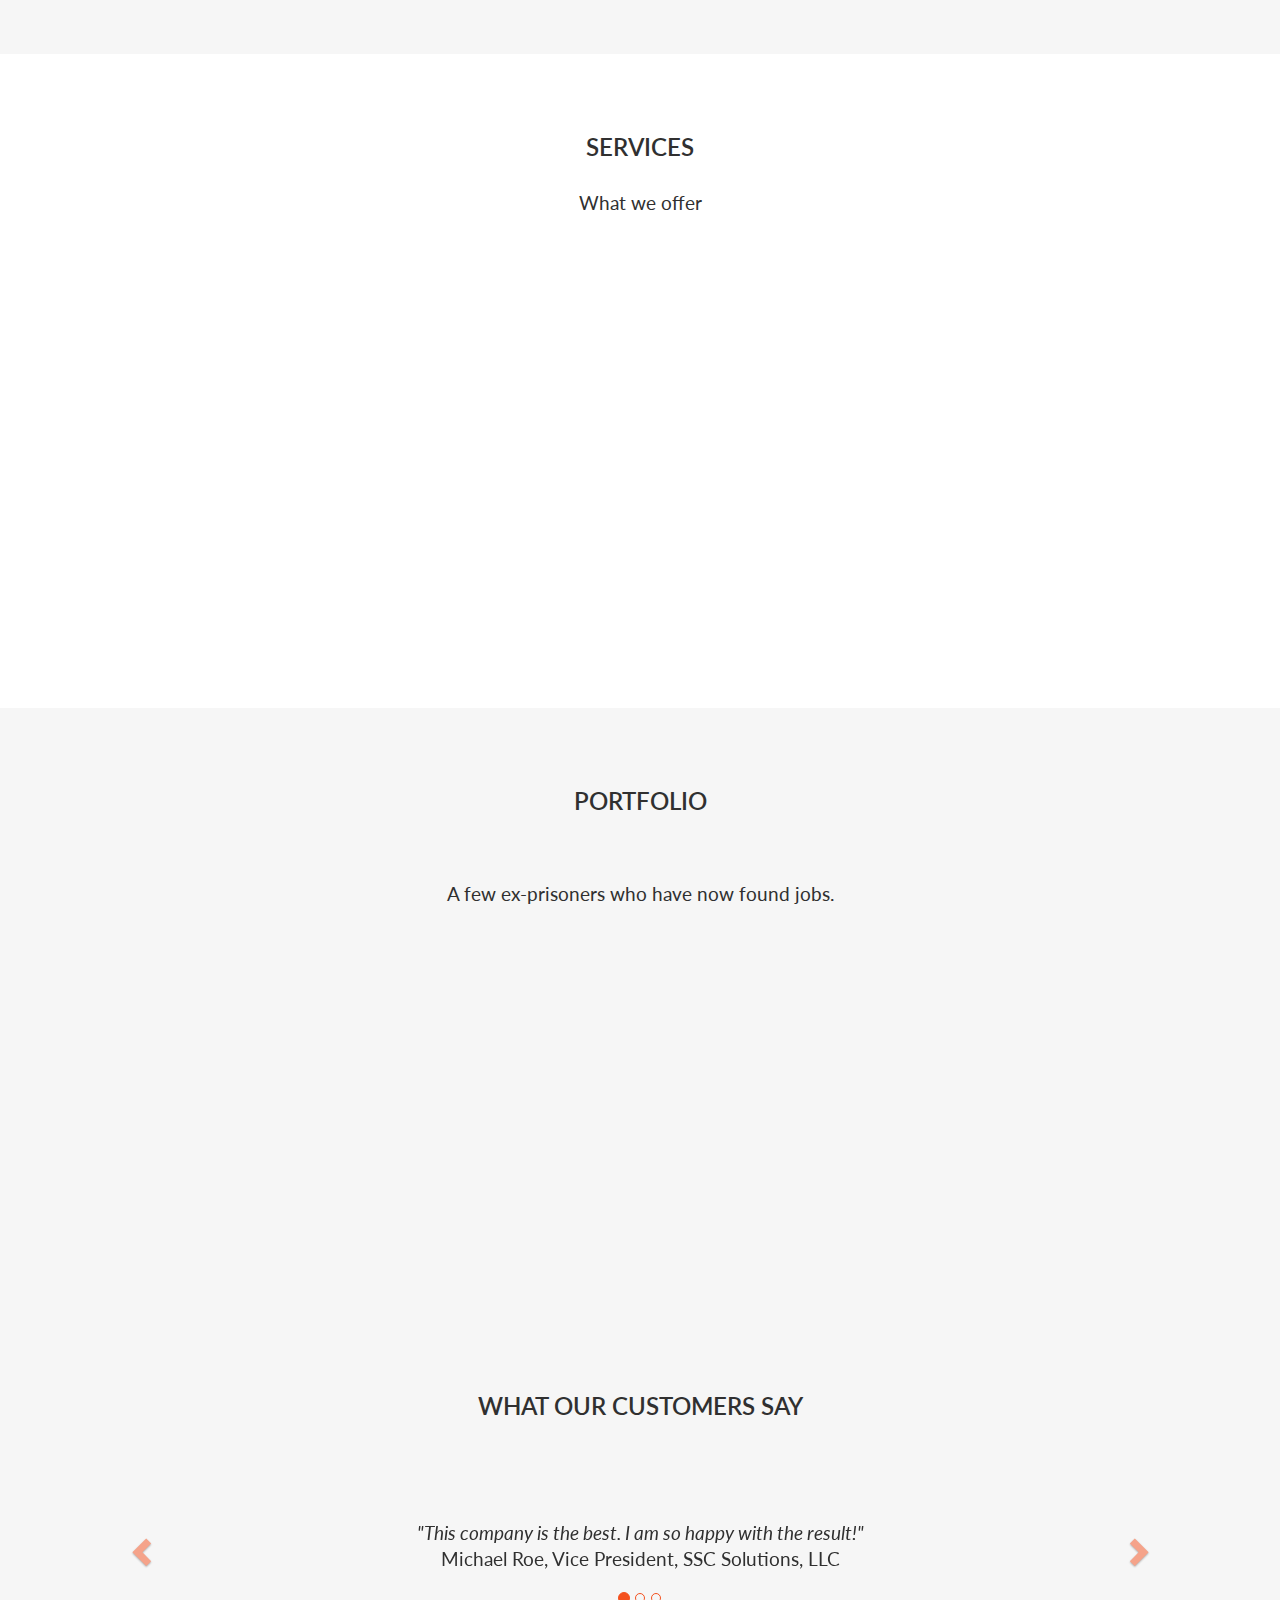
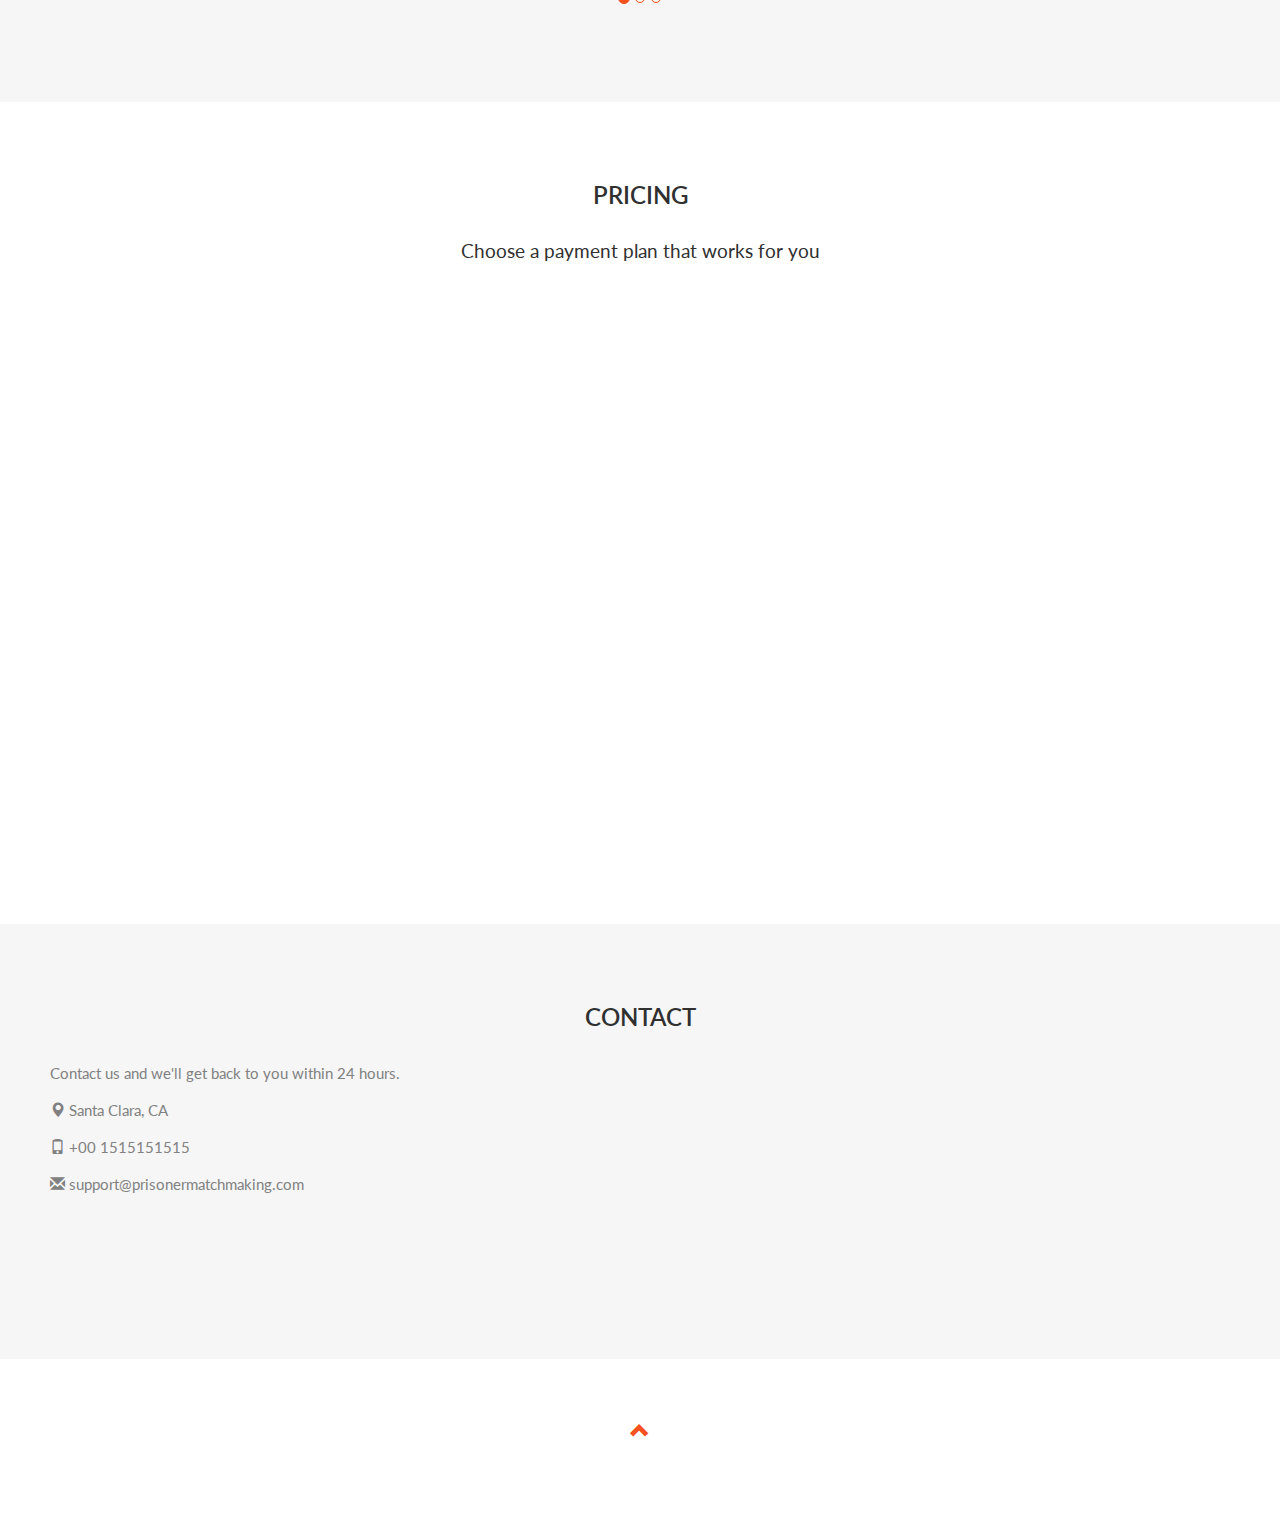
==== commit 2a1ec694: "Merge pull request #1 from oxyflush/master" ====
--- a/html/index.html
+++ b/html/index.html
@@ -44,7 +44,8 @@
   <h1>Prisoner Matchmaking</h1> 
   <p>We specialize in helping ex-prisoners find jobs.</p> 
   <a class="btn btn-default btn-outline btn-lg" href="search.html">Sign Up as a Business</a>
-  <a class="btn btn-default btn-outline btn-lg" href="search.html">Sign Up as a Job Seeker</a>
+  <a class="btn btn-default btn-outline btn-lg" href="search.html">Sign Up as a Job Seeker</a><br><br>
+  <a class="btn btn-default btn-outline btn-lg" href="search.html">Log In</a>
 </div>
 
 <!-- Container (About Section) -->
--- a/css/site.css
+++ b/css/site.css
@@ -0,0 +1,177 @@
+body {
+      font: 400 15px Lato, sans-serif;
+      line-height: 1.8;
+      color: #818181;
+  }
+  h2 {
+      font-size: 24px;
+      text-transform: uppercase;
+      color: #303030;
+      font-weight: 600;
+      margin-bottom: 30px;
+  }
+  h4 {
+      font-size: 19px;
+      line-height: 1.375em;
+      color: #303030;
+      font-weight: 400;
+      margin-bottom: 30px;
+  }  
+  .jumbotron {
+      background-color: #f4511e;
+      color: #fff;
+      padding: 100px 25px;
+      font-family: Montserrat, sans-serif;
+  }
+  .container-fluid {
+      padding: 60px 50px;
+  }
+  .bg-grey {
+      background-color: #f6f6f6;
+  }
+  .logo-small {
+      color: #f4511e;
+      font-size: 50px;
+  }
+  .logo {
+      color: #f4511e;
+      font-size: 200px;
+  }
+  .thumbnail {
+      padding: 0 0 15px 0;
+      border: none;
+      border-radius: 0;
+  }
+  .thumbnail img {
+      width: 100%;
+      height: 100%;
+      margin-bottom: 10px;
+  }
+  .carousel-control.right, .carousel-control.left {
+      background-image: none;
+      color: #f4511e;
+  }
+  .carousel-indicators li {
+      border-color: #f4511e;
+  }
+  .carousel-indicators li.active {
+      background-color: #f4511e;
+  }
+  .item h4 {
+      font-size: 19px;
+      line-height: 1.375em;
+      font-weight: 400;
+      font-style: italic;
+      margin: 70px 0;
+  }
+  .item span {
+      font-style: normal;
+  }
+  .panel {
+      border: 1px solid #f4511e; 
+      border-radius:0 !important;
+      transition: box-shadow 0.5s;
+  }
+  .panel:hover {
+      box-shadow: 5px 0px 40px rgba(0,0,0, .2);
+  }
+  .panel-footer .btn:hover {
+      border: 1px solid #f4511e;
+      background-color: #fff !important;
+      color: #f4511e;
+  }
+  .panel-heading {
+      color: #fff !important;
+      background-color: #f4511e !important;
+      padding: 25px;
+      border-bottom: 1px solid transparent;
+      border-top-left-radius: 0px;
+      border-top-right-radius: 0px;
+      border-bottom-left-radius: 0px;
+      border-bottom-right-radius: 0px;
+  }
+  .panel-footer {
+      background-color: white !important;
+  }
+  .panel-footer h3 {
+      font-size: 32px;
+  }
+  .panel-footer h4 {
+      color: #aaa;
+      font-size: 14px;
+  }
+  .panel-footer .btn {
+      margin: 15px 0;
+      background-color: #f4511e;
+      color: #fff;
+  }
+  .navbar {
+      margin-bottom: 0;
+      background-color: #f4511e;
+      z-index: 9999;
+      border: 0;
+      font-size: 12px !important;
+      line-height: 1.42857143 !important;
+      letter-spacing: 4px;
+      border-radius: 0;
+      font-family: Montserrat, sans-serif;
+  }
+  .navbar li a, .navbar .navbar-brand {
+      color: #fff !important;
+  }
+  .navbar-nav li a:hover, .navbar-nav li.active a {
+      color: #f4511e !important;
+      background-color: #fff !important;
+  }
+  .navbar-default .navbar-toggle {
+      border-color: transparent;
+      color: #fff !important;
+  }
+  footer .glyphicon {
+      font-size: 20px;
+      margin-bottom: 20px;
+      color: #f4511e;
+  }
+  .slideanim {visibility:hidden;}
+  .slide {
+      animation-name: slide;
+      -webkit-animation-name: slide;
+      animation-duration: 1s;
+      -webkit-animation-duration: 1s;
+      visibility: visible;
+  }
+  @keyframes slide {
+    0% {
+      opacity: 0;
+      transform: translateY(70%);
+    } 
+    100% {
+      opacity: 1;
+      transform: translateY(0%);
+    }
+  }
+  @-webkit-keyframes slide {
+    0% {
+      opacity: 0;
+      -webkit-transform: translateY(70%);
+    } 
+    100% {
+      opacity: 1;
+      -webkit-transform: translateY(0%);
+    }
+  }
+  @media screen and (max-width: 768px) {
+    .col-sm-4 {
+      text-align: center;
+      margin: 25px 0;
+    }
+    .btn-lg {
+        width: 100%;
+        margin-bottom: 35px;
+    }
+  }
+  @media screen and (max-width: 480px) {
+    .logo {
+        font-size: 150px;
+    }
+  }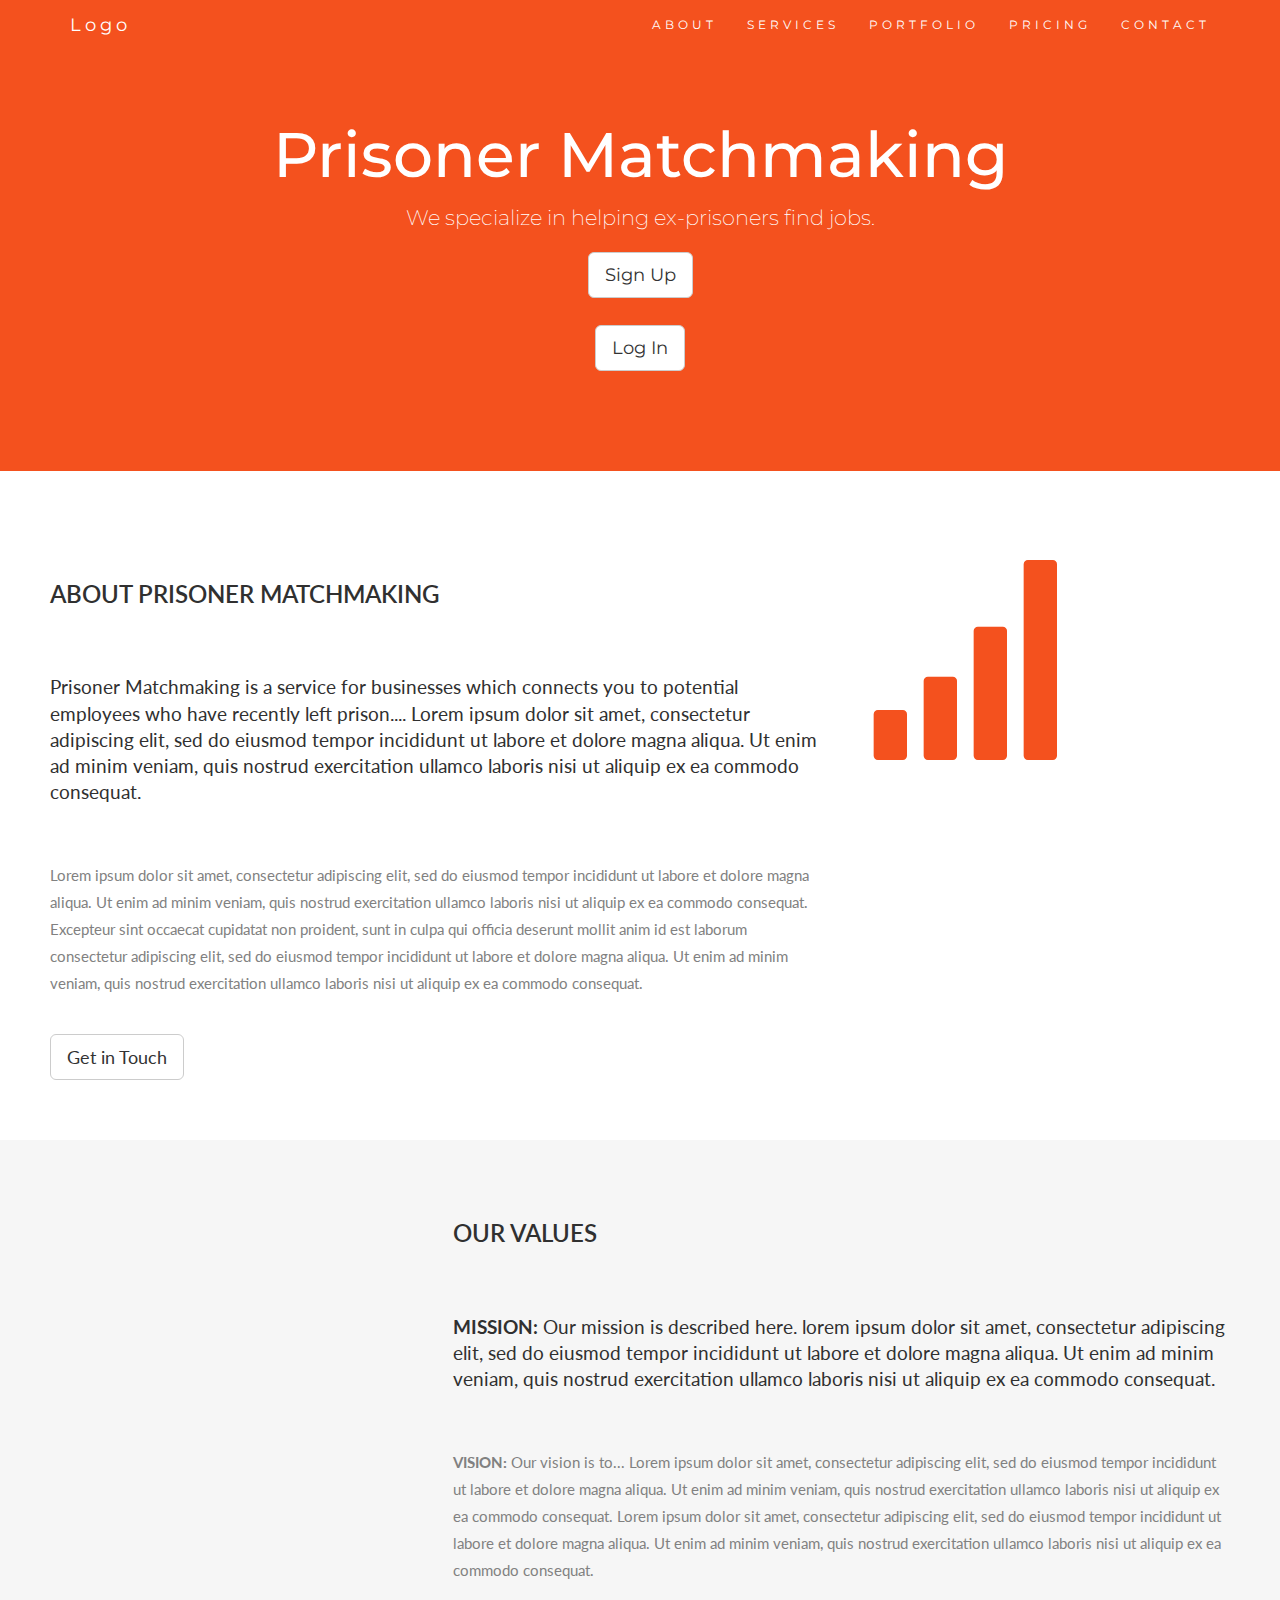
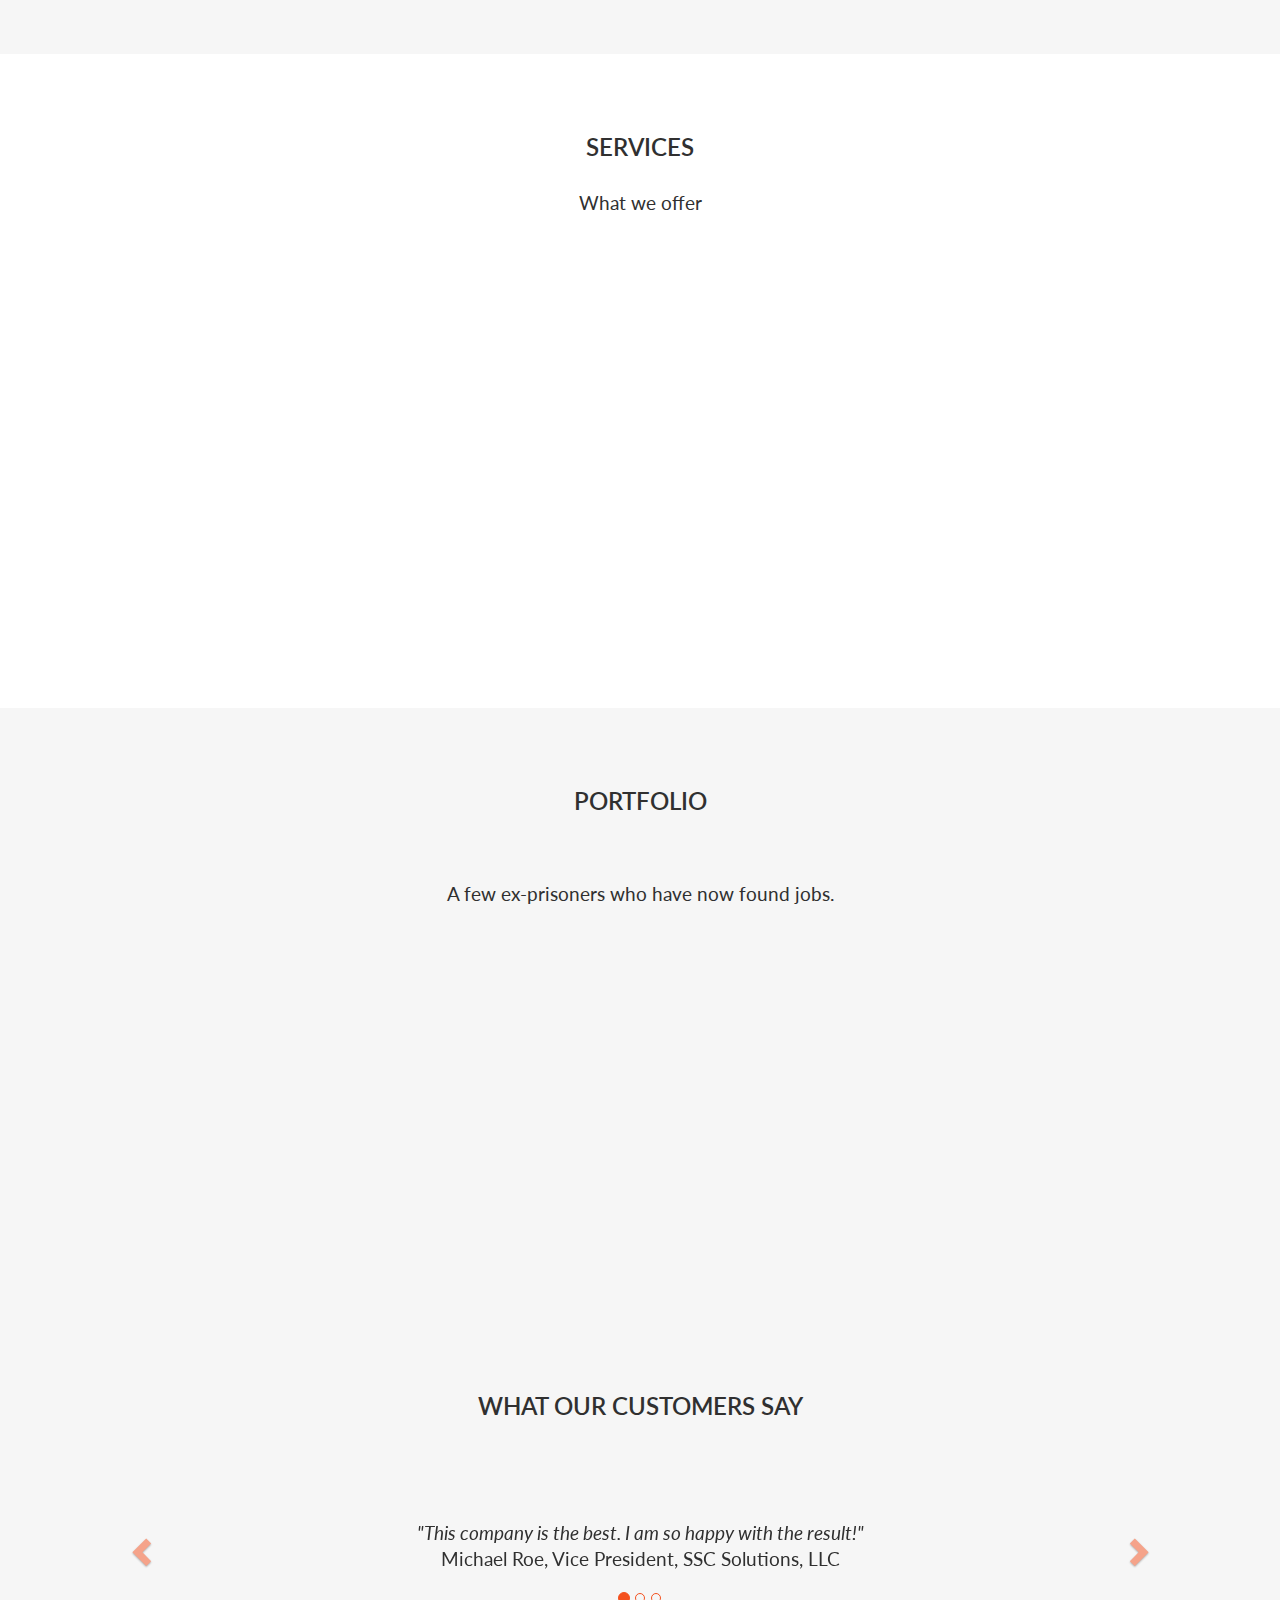
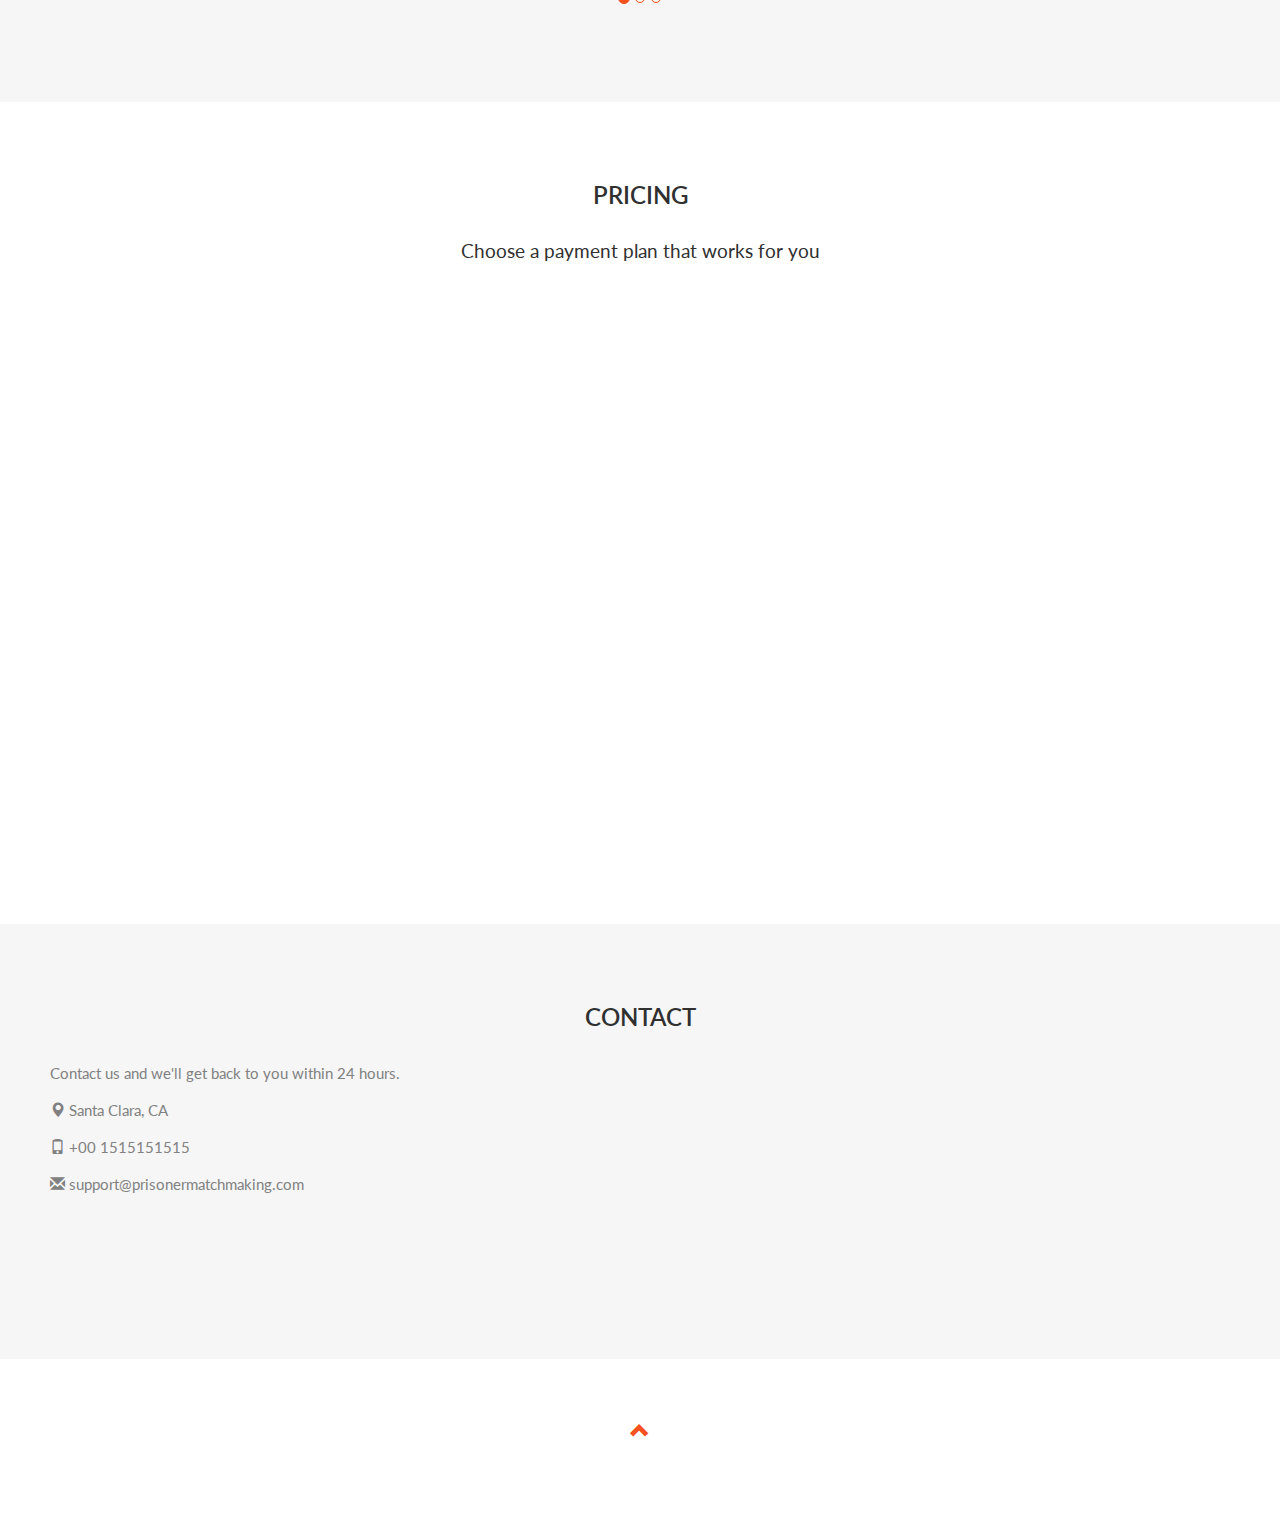
==== commit 63d12c37: "Linking pages, and refactored code." ====
--- a/html/index.html
+++ b/html/index.html
@@ -2,287 +2,299 @@
 <html lang="en">
 <head>
   <!-- Theme Made By www.w3schools.com - No Copyright -->
-  <title>Prisoner Matchmaking</title>
+  <title>BroncoHacks2018</title>
+
   <meta charset="utf-8">
   <meta name="viewport" content="width=device-width, initial-scale=1">
+
+  <!-- Bootstrap Core CSS -->
   <link rel="stylesheet" href="https://maxcdn.bootstrapcdn.com/bootstrap/3.3.7/css/bootstrap.min.css">
+
+  <!-- Bootstrap Fonts -->
   <link href="https://fonts.googleapis.com/css?family=Montserrat" rel="stylesheet" type="text/css">
   <link href="https://fonts.googleapis.com/css?family=Lato" rel="stylesheet" type="text/css">
+
+  <!-- Bootstrap Core JS -->
   <script src="https://ajax.googleapis.com/ajax/libs/jquery/3.3.1/jquery.min.js"></script>
   <script src="https://maxcdn.bootstrapcdn.com/bootstrap/3.3.7/js/bootstrap.min.js"></script>
+
+  <!-- General JS -->
   <script src="../js/smoothScrolling.js"></script>
 
+  <!-- General CSS -->
   <link rel="stylesheet" href="../css/site.css">
 
 
 </head>
 <body id="myPage" data-spy="scroll" data-target=".navbar" data-offset="60">
 
-<nav class="navbar navbar-default navbar-fixed-top">
-  <div class="container">
-    <div class="navbar-header">
-      <button type="button" class="navbar-toggle" data-toggle="collapse" data-target="#myNavbar">
-        <span class="icon-bar"></span>
-        <span class="icon-bar"></span>
-        <span class="icon-bar"></span>                        
-      </button>
-      <a class="navbar-brand" href="#myPage">Logo</a>
-    </div>
-    <div class="collapse navbar-collapse" id="myNavbar">
-      <ul class="nav navbar-nav navbar-right">
-        <li><a href="#about">ABOUT</a></li>
-        <li><a href="#services">SERVICES</a></li>
-        <li><a href="#portfolio">PORTFOLIO</a></li>
-        <li><a href="#pricing">PRICING</a></li>
-        <li><a href="#contact">CONTACT</a></li>
-      </ul>
-    </div>
-  </div>
-</nav>
-
-<div class="jumbotron text-center">
-  <h1>Prisoner Matchmaking</h1> 
-  <p>We specialize in helping ex-prisoners find jobs.</p> 
-  <a class="btn btn-default btn-outline btn-lg" href="search.html">Sign Up as a Business</a>
-  <a class="btn btn-default btn-outline btn-lg" href="search.html">Sign Up as a Job Seeker</a><br><br>
-  <a class="btn btn-default btn-outline btn-lg" href="search.html">Log In</a>
-</div>
-
-<!-- Container (About Section) -->
-<div id="about" class="container-fluid">
-  <div class="row">
-    <div class="col-sm-8">
-      <h2>About Prisoner Matchmaking</h2><br>
-      <h4>Prisoner Matchmaking is a service for businesses which connects you to potential employees who have recently left prison.... Lorem ipsum dolor sit amet, consectetur adipiscing elit, sed do eiusmod tempor incididunt ut labore et dolore magna aliqua. Ut enim ad minim veniam, quis nostrud exercitation ullamco laboris nisi ut aliquip ex ea commodo consequat.</h4><br>
-      <p>Lorem ipsum dolor sit amet, consectetur adipiscing elit, sed do eiusmod tempor incididunt ut labore et dolore magna aliqua. Ut enim ad minim veniam, quis nostrud exercitation ullamco laboris nisi ut aliquip ex ea commodo consequat. Excepteur sint occaecat cupidatat non proident, sunt in culpa qui officia deserunt mollit anim id est laborum consectetur adipiscing elit, sed do eiusmod tempor incididunt ut labore et dolore magna aliqua. Ut enim ad minim veniam, quis nostrud exercitation ullamco laboris nisi ut aliquip ex ea commodo consequat.</p>
-      <br><button class="btn btn-default btn-lg">Get in Touch</button>
-    </div>
-    <div class="col-sm-4">
-      <span class="glyphicon glyphicon-signal logo"></span>
-    </div>
-  </div>
-</div>
-
-<div class="container-fluid bg-grey">
-  <div class="row">
-    <div class="col-sm-4">
-      <span class="glyphicon glyphicon-globe logo slideanim"></span>
-    </div>
-    <div class="col-sm-8">
-      <h2>Our Values</h2><br>
-      <h4><strong>MISSION:</strong> Our mission is described here. lorem ipsum dolor sit amet, consectetur adipiscing elit, sed do eiusmod tempor incididunt ut labore et dolore magna aliqua. Ut enim ad minim veniam, quis nostrud exercitation ullamco laboris nisi ut aliquip ex ea commodo consequat.</h4><br>
-      <p><strong>VISION:</strong> Our vision is to... Lorem ipsum dolor sit amet, consectetur adipiscing elit, sed do eiusmod tempor incididunt ut labore et dolore magna aliqua. Ut enim ad minim veniam, quis nostrud exercitation ullamco laboris nisi ut aliquip ex ea commodo consequat.
-      Lorem ipsum dolor sit amet, consectetur adipiscing elit, sed do eiusmod tempor incididunt ut labore et dolore magna aliqua. Ut enim ad minim veniam, quis nostrud exercitation ullamco laboris nisi ut aliquip ex ea commodo consequat.</p>
-    </div>
-  </div>
-</div>
-
-<!-- Container (Services Section) -->
-<div id="services" class="container-fluid text-center">
-  <h2>SERVICES</h2>
-  <h4>What we offer</h4>
-  <br>
-  <div class="row slideanim">
-    <div class="col-sm-4">
-      <span class="glyphicon glyphicon-off logo-small"></span>
-      <h4>POWER</h4>
-      <p>Lorem ipsum dolor sit amet..</p>
-    </div>
-    <div class="col-sm-4">
-      <span class="glyphicon glyphicon-heart logo-small"></span>
-      <h4>LOVE</h4>
-      <p>Lorem ipsum dolor sit amet..</p>
-    </div>
-    <div class="col-sm-4">
-      <span class="glyphicon glyphicon-lock logo-small"></span>
-      <h4>JOB DONE</h4>
-      <p>Lorem ipsum dolor sit amet..</p>
-    </div>
-  </div>
-  <br><br>
-  <div class="row slideanim">
-    <div class="col-sm-4">
-      <span class="glyphicon glyphicon-leaf logo-small"></span>
-      <h4>GREEN</h4>
-      <p>Lorem ipsum dolor sit amet..</p>
-    </div>
-    <div class="col-sm-4">
-      <span class="glyphicon glyphicon-certificate logo-small"></span>
-      <h4>CERTIFIED</h4>
-      <p>Lorem ipsum dolor sit amet..</p>
-    </div>
-    <div class="col-sm-4">
-      <span class="glyphicon glyphicon-wrench logo-small"></span>
-      <h4 style="color:#303030;">HARD WORK</h4>
-      <p>Lorem ipsum dolor sit amet..</p>
-    </div>
-  </div>
-</div>
-
-<!-- Container (Portfolio Section) -->
-<div id="portfolio" class="container-fluid text-center bg-grey">
-  <h2>Portfolio</h2><br>
-  <h4>A few ex-prisoners who have now found jobs.</h4>
-  <div class="row text-center slideanim">
-    <div class="col-sm-4">
-      <div class="thumbnail">
-        <img src="paris.jpg" alt="Paris" width="400" height="300">
-        <p><strong>Jose</strong></p>
-        <p>Jose is now happily working at Walmart.</p>
-      </div>
-    </div>
-    <div class="col-sm-4">
-      <div class="thumbnail">
-        <img src="newyork.jpg" alt="New York" width="400" height="300">
-        <p><strong>Kendrick</strong></p>
-        <p>Kendrick loves his job at McDonald's.</p>
-      </div>
-    </div>
-    <div class="col-sm-4">
-      <div class="thumbnail">
-        <img src="sanfran.jpg" alt="San Francisco" width="400" height="300">
-        <p><strong>Sarah</strong></p>
-        <p>Sarah enjoys making customers happy as a waitress at a local Italian restaurant.</p>
-      </div>
-    </div>
-  </div><br>
-  
-  <h2>What our customers say</h2>
-  <div id="myCarousel" class="carousel slide text-center" data-ride="carousel">
-    <!-- Indicators -->
-    <ol class="carousel-indicators">
-      <li data-target="#myCarousel" data-slide-to="0" class="active"></li>
-      <li data-target="#myCarousel" data-slide-to="1"></li>
-      <li data-target="#myCarousel" data-slide-to="2"></li>
-    </ol>
-
-    <!-- Wrapper for slides -->
-    <div class="carousel-inner" role="listbox">
-      <div class="item active">
-        <h4>"This company is the best. I am so happy with the result!"<br><span>Michael Roe, Vice President, SSC Solutions, LLC</span></h4>
-      </div>
-      <div class="item">
-        <h4>"One word... WOW!!"<br><span>John Doe, Hiring Manager, Rep Inc</span></h4>
-      </div>
-      <div class="item">
-        <h4>"Could I... BE any more happy with this company?"<br><span>Chandler Bing, CEO, FriendsAlot</span></h4>
-      </div>
-    </div>
-
-    <!-- Left and right controls -->
-    <a class="left carousel-control" href="#myCarousel" role="button" data-slide="prev">
-      <span class="glyphicon glyphicon-chevron-left" aria-hidden="true"></span>
-      <span class="sr-only">Previous</span>
+  <!-- Navigation -->
+  <nav class="navbar navbar-default navbar-fixed-top">
+    <div class="container">
+      <div class="navbar-header">
+        <button type="button" class="navbar-toggle" data-toggle="collapse" data-target="#myNavbar">
+          <span class="icon-bar"></span>
+          <span class="icon-bar"></span>
+          <span class="icon-bar"></span>                        
+        </button>
+        <a class="navbar-brand" href="#myPage">Logo</a>
+      </div>
+      <div class="collapse navbar-collapse" id="myNavbar">
+        <ul class="nav navbar-nav navbar-right">
+          <li><a href="#about">ABOUT</a></li>
+          <li><a href="#services">SERVICES</a></li>
+          <li><a href="#portfolio">PORTFOLIO</a></li>
+          <li><a href="#pricing">PRICING</a></li>
+          <li><a href="#contact">CONTACT</a></li>
+        </ul>
+      </div>
+    </div>
+  </nav>
+
+  <!-- Log in and Sign in -->
+  <div class="jumbotron text-center">
+    <h1>Prisoner Matchmaking</h1> 
+    <p>We specialize in helping ex-prisoners find jobs.</p> 
+    <a class="btn btn-default btn-outline btn-lg" href="signupPage.html">Sign Up</a><br><br>
+    <a class="btn btn-default btn-outline btn-lg" href="loginPage.html">Log In</a>
+  </div>
+
+  <!-- Container (About Section) -->
+  <div id="about" class="container-fluid">
+    <div class="row">
+      <div class="col-sm-8">
+        <h2>About Prisoner Matchmaking</h2><br>
+        <h4>Prisoner Matchmaking is a service for businesses which connects you to potential employees who have recently left prison.... Lorem ipsum dolor sit amet, consectetur adipiscing elit, sed do eiusmod tempor incididunt ut labore et dolore magna aliqua. Ut enim ad minim veniam, quis nostrud exercitation ullamco laboris nisi ut aliquip ex ea commodo consequat.</h4><br>
+        <p>Lorem ipsum dolor sit amet, consectetur adipiscing elit, sed do eiusmod tempor incididunt ut labore et dolore magna aliqua. Ut enim ad minim veniam, quis nostrud exercitation ullamco laboris nisi ut aliquip ex ea commodo consequat. Excepteur sint occaecat cupidatat non proident, sunt in culpa qui officia deserunt mollit anim id est laborum consectetur adipiscing elit, sed do eiusmod tempor incididunt ut labore et dolore magna aliqua. Ut enim ad minim veniam, quis nostrud exercitation ullamco laboris nisi ut aliquip ex ea commodo consequat.</p>
+        <br><button class="btn btn-default btn-lg">Get in Touch</button>
+      </div>
+      <div class="col-sm-4">
+        <span class="glyphicon glyphicon-signal logo"></span>
+      </div>
+    </div>
+  </div>
+
+  <!-- Our Values -->
+  <div class="container-fluid bg-grey">
+    <div class="row">
+      <div class="col-sm-4">
+        <span class="glyphicon glyphicon-globe logo slideanim"></span>
+      </div>
+      <div class="col-sm-8">
+        <h2>Our Values</h2><br>
+        <h4><strong>MISSION:</strong> Our mission is described here. lorem ipsum dolor sit amet, consectetur adipiscing elit, sed do eiusmod tempor incididunt ut labore et dolore magna aliqua. Ut enim ad minim veniam, quis nostrud exercitation ullamco laboris nisi ut aliquip ex ea commodo consequat.</h4><br>
+        <p><strong>VISION:</strong> Our vision is to... Lorem ipsum dolor sit amet, consectetur adipiscing elit, sed do eiusmod tempor incididunt ut labore et dolore magna aliqua. Ut enim ad minim veniam, quis nostrud exercitation ullamco laboris nisi ut aliquip ex ea commodo consequat.
+        Lorem ipsum dolor sit amet, consectetur adipiscing elit, sed do eiusmod tempor incididunt ut labore et dolore magna aliqua. Ut enim ad minim veniam, quis nostrud exercitation ullamco laboris nisi ut aliquip ex ea commodo consequat.</p>
+      </div>
+    </div>
+  </div>
+
+  <!-- Container (Services Section) -->
+  <div id="services" class="container-fluid text-center">
+    <h2>SERVICES</h2>
+    <h4>What we offer</h4>
+    <br>
+    <div class="row slideanim">
+      <div class="col-sm-4">
+        <span class="glyphicon glyphicon-off logo-small"></span>
+        <h4>POWER</h4>
+        <p>Lorem ipsum dolor sit amet..</p>
+      </div>
+      <div class="col-sm-4">
+        <span class="glyphicon glyphicon-heart logo-small"></span>
+        <h4>LOVE</h4>
+        <p>Lorem ipsum dolor sit amet..</p>
+      </div>
+      <div class="col-sm-4">
+        <span class="glyphicon glyphicon-lock logo-small"></span>
+        <h4>JOB DONE</h4>
+        <p>Lorem ipsum dolor sit amet..</p>
+      </div>
+    </div>
+    <br><br>
+    <div class="row slideanim">
+      <div class="col-sm-4">
+        <span class="glyphicon glyphicon-leaf logo-small"></span>
+        <h4>GREEN</h4>
+        <p>Lorem ipsum dolor sit amet..</p>
+      </div>
+      <div class="col-sm-4">
+        <span class="glyphicon glyphicon-certificate logo-small"></span>
+        <h4>CERTIFIED</h4>
+        <p>Lorem ipsum dolor sit amet..</p>
+      </div>
+      <div class="col-sm-4">
+        <span class="glyphicon glyphicon-wrench logo-small"></span>
+        <h4 style="color:#303030;">HARD WORK</h4>
+        <p>Lorem ipsum dolor sit amet..</p>
+      </div>
+    </div>
+  </div>
+
+  <!-- Container (Portfolio Section) -->
+  <div id="portfolio" class="container-fluid text-center bg-grey">
+    <h2>Portfolio</h2><br>
+    <h4>A few ex-prisoners who have now found jobs.</h4>
+    <div class="row text-center slideanim">
+      <div class="col-sm-4">
+        <div class="thumbnail">
+          <img src="../img/paris.png" alt="Paris" width="400" height="300">
+          <p><strong>Jose</strong></p>
+          <p>Jose is now happily working at Walmart.</p>
+        </div>
+      </div>
+      <div class="col-sm-4">
+        <div class="thumbnail">
+          <img src="newyork.jpg" alt="New York" width="400" height="300">
+          <p><strong>Kendrick</strong></p>
+          <p>Kendrick loves his job at McDonald's.</p>
+        </div>
+      </div>
+      <div class="col-sm-4">
+        <div class="thumbnail">
+          <img src="sanfran.jpg" alt="San Francisco" width="400" height="300">
+          <p><strong>Sarah</strong></p>
+          <p>Sarah enjoys making customers happy as a waitress at a local Italian restaurant.</p>
+        </div>
+      </div>
+    </div><br>
+    
+    <h2>What our customers say</h2>
+    <div id="myCarousel" class="carousel slide text-center" data-ride="carousel">
+      <!-- Indicators -->
+      <ol class="carousel-indicators">
+        <li data-target="#myCarousel" data-slide-to="0" class="active"></li>
+        <li data-target="#myCarousel" data-slide-to="1"></li>
+        <li data-target="#myCarousel" data-slide-to="2"></li>
+      </ol>
+
+      <!-- Wrapper for slides -->
+      <div class="carousel-inner" role="listbox">
+        <div class="item active">
+          <h4>"This company is the best. I am so happy with the result!"<br><span>Michael Roe, Vice President, SSC Solutions, LLC</span></h4>
+        </div>
+        <div class="item">
+          <h4>"One word... WOW!!"<br><span>John Doe, Hiring Manager, Rep Inc</span></h4>
+        </div>
+        <div class="item">
+          <h4>"Could I... BE any more happy with this company?"<br><span>Chandler Bing, CEO, FriendsAlot</span></h4>
+        </div>
+      </div>
+
+      <!-- Left and right controls -->
+      <a class="left carousel-control" href="#myCarousel" role="button" data-slide="prev">
+        <span class="glyphicon glyphicon-chevron-left" aria-hidden="true"></span>
+        <span class="sr-only">Previous</span>
+      </a>
+      <a class="right carousel-control" href="#myCarousel" role="button" data-slide="next">
+        <span class="glyphicon glyphicon-chevron-right" aria-hidden="true"></span>
+        <span class="sr-only">Next</span>
+      </a>
+    </div>
+  </div>
+
+  <!-- Container (Pricing Section) -->
+  <div id="pricing" class="container-fluid">
+    <div class="text-center">
+      <h2>Pricing</h2>
+      <h4>Choose a payment plan that works for you</h4>
+    </div>
+    <div class="row slideanim">
+      <div class="col-sm-4 col-xs-12">
+        <div class="panel panel-default text-center">
+          <div class="panel-heading">
+            <h1>Yearly</h1>
+          </div>
+          <div class="panel-body">
+            <p><strong>20</strong> Lorem</p>
+            <p><strong>15</strong> Ipsum</p>
+            <p><strong>5</strong> Dolor</p>
+            <p><strong>2</strong> Sit</p>
+            <p><strong>Endless</strong> Amet</p>
+          </div>
+          <div class="panel-footer">
+            <h3>$228</h3>
+            <h4>per year</h4>
+            <button class="btn btn-lg">Sign Up</button>
+          </div>
+        </div>      
+      </div>     
+      <div class="col-sm-4 col-xs-12">
+        <div class="panel panel-default text-center">
+          <div class="panel-heading">
+            <h1>Quarter</h1>
+          </div>
+          <div class="panel-body">
+            <p><strong>50</strong> Lorem</p>
+            <p><strong>25</strong> Ipsum</p>
+            <p><strong>10</strong> Dolor</p>
+            <p><strong>5</strong> Sit</p>
+            <p><strong>Endless</strong> Amet</p>
+          </div>
+          <div class="panel-footer">
+            <h3>$87</h3>
+            <h4>per three months</h4>
+            <button class="btn btn-lg">Sign Up</button>
+          </div>
+        </div>      
+      </div>       
+      <div class="col-sm-4 col-xs-12">
+        <div class="panel panel-default text-center">
+          <div class="panel-heading">
+            <h1>Monthly</h1>
+          </div>
+          <div class="panel-body">
+            <p><strong>100</strong> Lorem</p>
+            <p><strong>50</strong> Ipsum</p>
+            <p><strong>25</strong> Dolor</p>
+            <p><strong>10</strong> Sit</p>
+            <p><strong>Endless</strong> Amet</p>
+          </div>
+          <div class="panel-footer">
+            <h3>$49</h3>
+            <h4>per month</h4>
+            <button class="btn btn-lg">Sign Up</button>
+          </div>
+        </div>      
+      </div>    
+    </div>
+  </div>
+
+  <!-- Container (Contact Section) -->
+  <div id="contact" class="container-fluid bg-grey">
+    <h2 class="text-center">CONTACT</h2>
+    <div class="row">
+      <div class="col-sm-5">
+        <p>Contact us and we'll get back to you within 24 hours.</p>
+        <p><span class="glyphicon glyphicon-map-marker"></span> Santa Clara, CA</p>
+        <p><span class="glyphicon glyphicon-phone"></span> +00 1515151515</p>
+        <p><span class="glyphicon glyphicon-envelope"></span> support@prisonermatchmaking.com</p>
+      </div>
+      <div class="col-sm-7 slideanim">
+        <div class="row">
+          <div class="col-sm-6 form-group">
+            <input class="form-control" id="name" name="name" placeholder="Name" type="text" required>
+          </div>
+          <div class="col-sm-6 form-group">
+            <input class="form-control" id="email" name="email" placeholder="Email" type="email" required>
+          </div>
+        </div>
+        <textarea class="form-control" id="comments" name="comments" placeholder="Comment" rows="5"></textarea><br>
+        <div class="row">
+          <div class="col-sm-12 form-group">
+            <button class="btn btn-default pull-right" type="submit">Send</button>
+          </div>
+        </div>
+      </div>
+    </div>
+  </div>
+
+  <footer class="container-fluid text-center">
+    <a href="#myPage" title="To Top">
+      <span class="glyphicon glyphicon-chevron-up"></span>
     </a>
-    <a class="right carousel-control" href="#myCarousel" role="button" data-slide="next">
-      <span class="glyphicon glyphicon-chevron-right" aria-hidden="true"></span>
-      <span class="sr-only">Next</span>
-    </a>
-  </div>
-</div>
-
-<!-- Container (Pricing Section) -->
-<div id="pricing" class="container-fluid">
-  <div class="text-center">
-    <h2>Pricing</h2>
-    <h4>Choose a payment plan that works for you</h4>
-  </div>
-  <div class="row slideanim">
-    <div class="col-sm-4 col-xs-12">
-      <div class="panel panel-default text-center">
-        <div class="panel-heading">
-          <h1>Yearly</h1>
-        </div>
-        <div class="panel-body">
-          <p><strong>20</strong> Lorem</p>
-          <p><strong>15</strong> Ipsum</p>
-          <p><strong>5</strong> Dolor</p>
-          <p><strong>2</strong> Sit</p>
-          <p><strong>Endless</strong> Amet</p>
-        </div>
-        <div class="panel-footer">
-          <h3>$228</h3>
-          <h4>per year</h4>
-          <button class="btn btn-lg">Sign Up</button>
-        </div>
-      </div>      
-    </div>     
-    <div class="col-sm-4 col-xs-12">
-      <div class="panel panel-default text-center">
-        <div class="panel-heading">
-          <h1>Quarter</h1>
-        </div>
-        <div class="panel-body">
-          <p><strong>50</strong> Lorem</p>
-          <p><strong>25</strong> Ipsum</p>
-          <p><strong>10</strong> Dolor</p>
-          <p><strong>5</strong> Sit</p>
-          <p><strong>Endless</strong> Amet</p>
-        </div>
-        <div class="panel-footer">
-          <h3>$87</h3>
-          <h4>per three months</h4>
-          <button class="btn btn-lg">Sign Up</button>
-        </div>
-      </div>      
-    </div>       
-    <div class="col-sm-4 col-xs-12">
-      <div class="panel panel-default text-center">
-        <div class="panel-heading">
-          <h1>Monthly</h1>
-        </div>
-        <div class="panel-body">
-          <p><strong>100</strong> Lorem</p>
-          <p><strong>50</strong> Ipsum</p>
-          <p><strong>25</strong> Dolor</p>
-          <p><strong>10</strong> Sit</p>
-          <p><strong>Endless</strong> Amet</p>
-        </div>
-        <div class="panel-footer">
-          <h3>$49</h3>
-          <h4>per month</h4>
-          <button class="btn btn-lg">Sign Up</button>
-        </div>
-      </div>      
-    </div>    
-  </div>
-</div>
-
-<!-- Container (Contact Section) -->
-<div id="contact" class="container-fluid bg-grey">
-  <h2 class="text-center">CONTACT</h2>
-  <div class="row">
-    <div class="col-sm-5">
-      <p>Contact us and we'll get back to you within 24 hours.</p>
-      <p><span class="glyphicon glyphicon-map-marker"></span> Santa Clara, CA</p>
-      <p><span class="glyphicon glyphicon-phone"></span> +00 1515151515</p>
-      <p><span class="glyphicon glyphicon-envelope"></span> support@prisonermatchmaking.com</p>
-    </div>
-    <div class="col-sm-7 slideanim">
-      <div class="row">
-        <div class="col-sm-6 form-group">
-          <input class="form-control" id="name" name="name" placeholder="Name" type="text" required>
-        </div>
-        <div class="col-sm-6 form-group">
-          <input class="form-control" id="email" name="email" placeholder="Email" type="email" required>
-        </div>
-      </div>
-      <textarea class="form-control" id="comments" name="comments" placeholder="Comment" rows="5"></textarea><br>
-      <div class="row">
-        <div class="col-sm-12 form-group">
-          <button class="btn btn-default pull-right" type="submit">Send</button>
-        </div>
-      </div>
-    </div>
-  </div>
-</div>
-
-<footer class="container-fluid text-center">
-  <a href="#myPage" title="To Top">
-    <span class="glyphicon glyphicon-chevron-up"></span>
-  </a>
-  <p></p>
-</footer>
+    <p></p>
+  </footer>
 
 </body>
 </html>
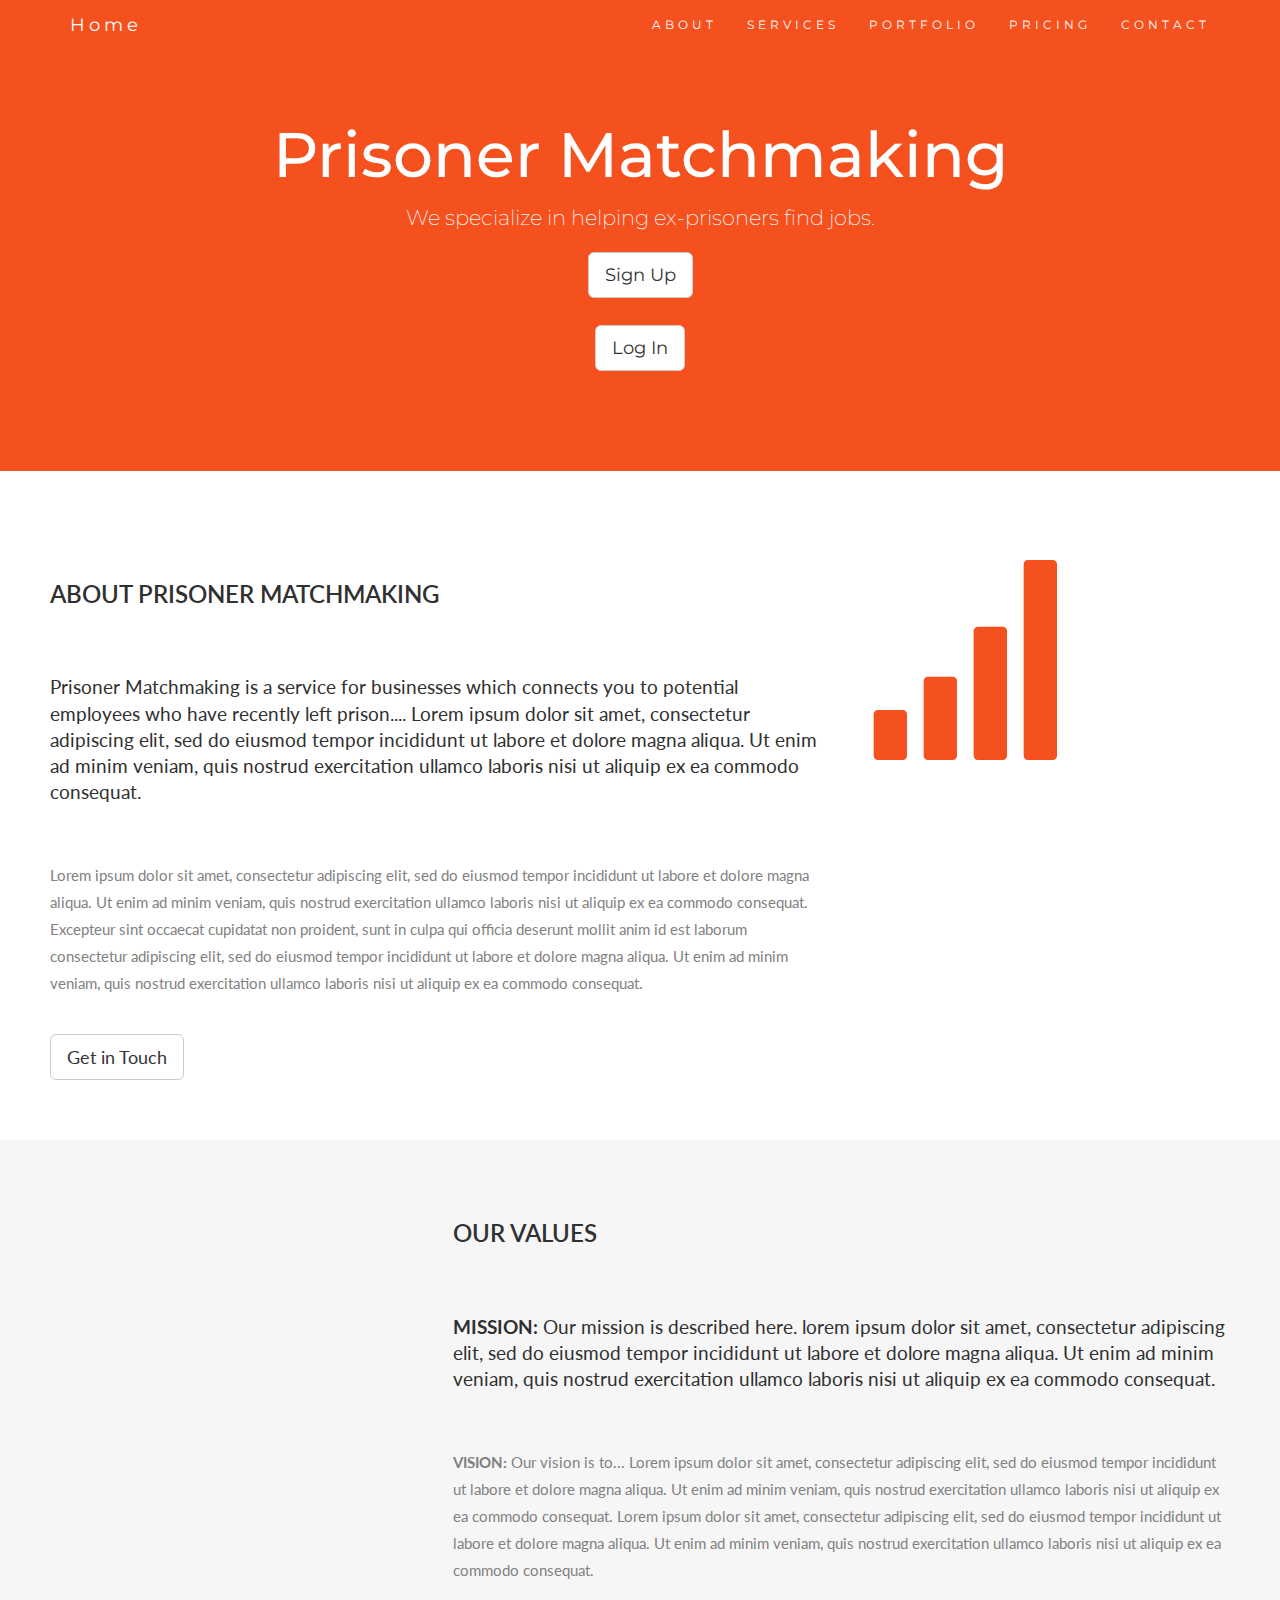
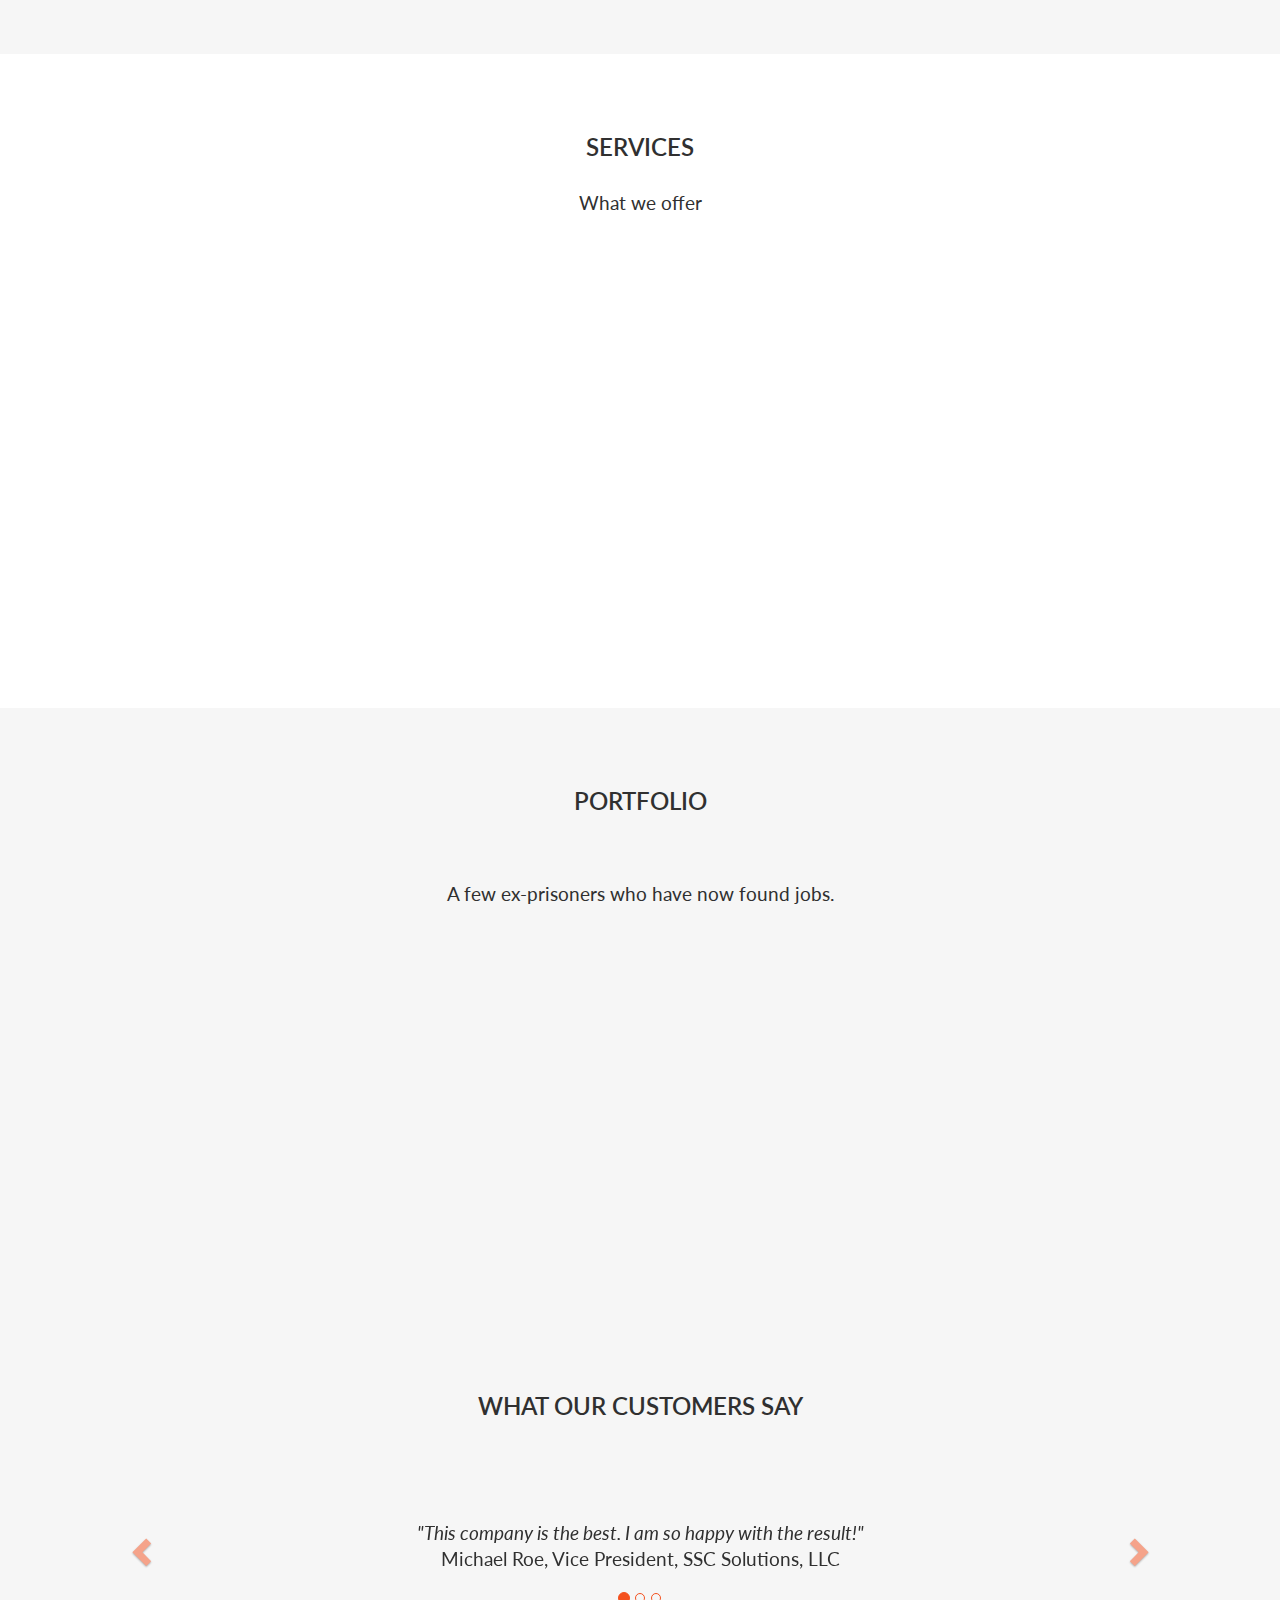
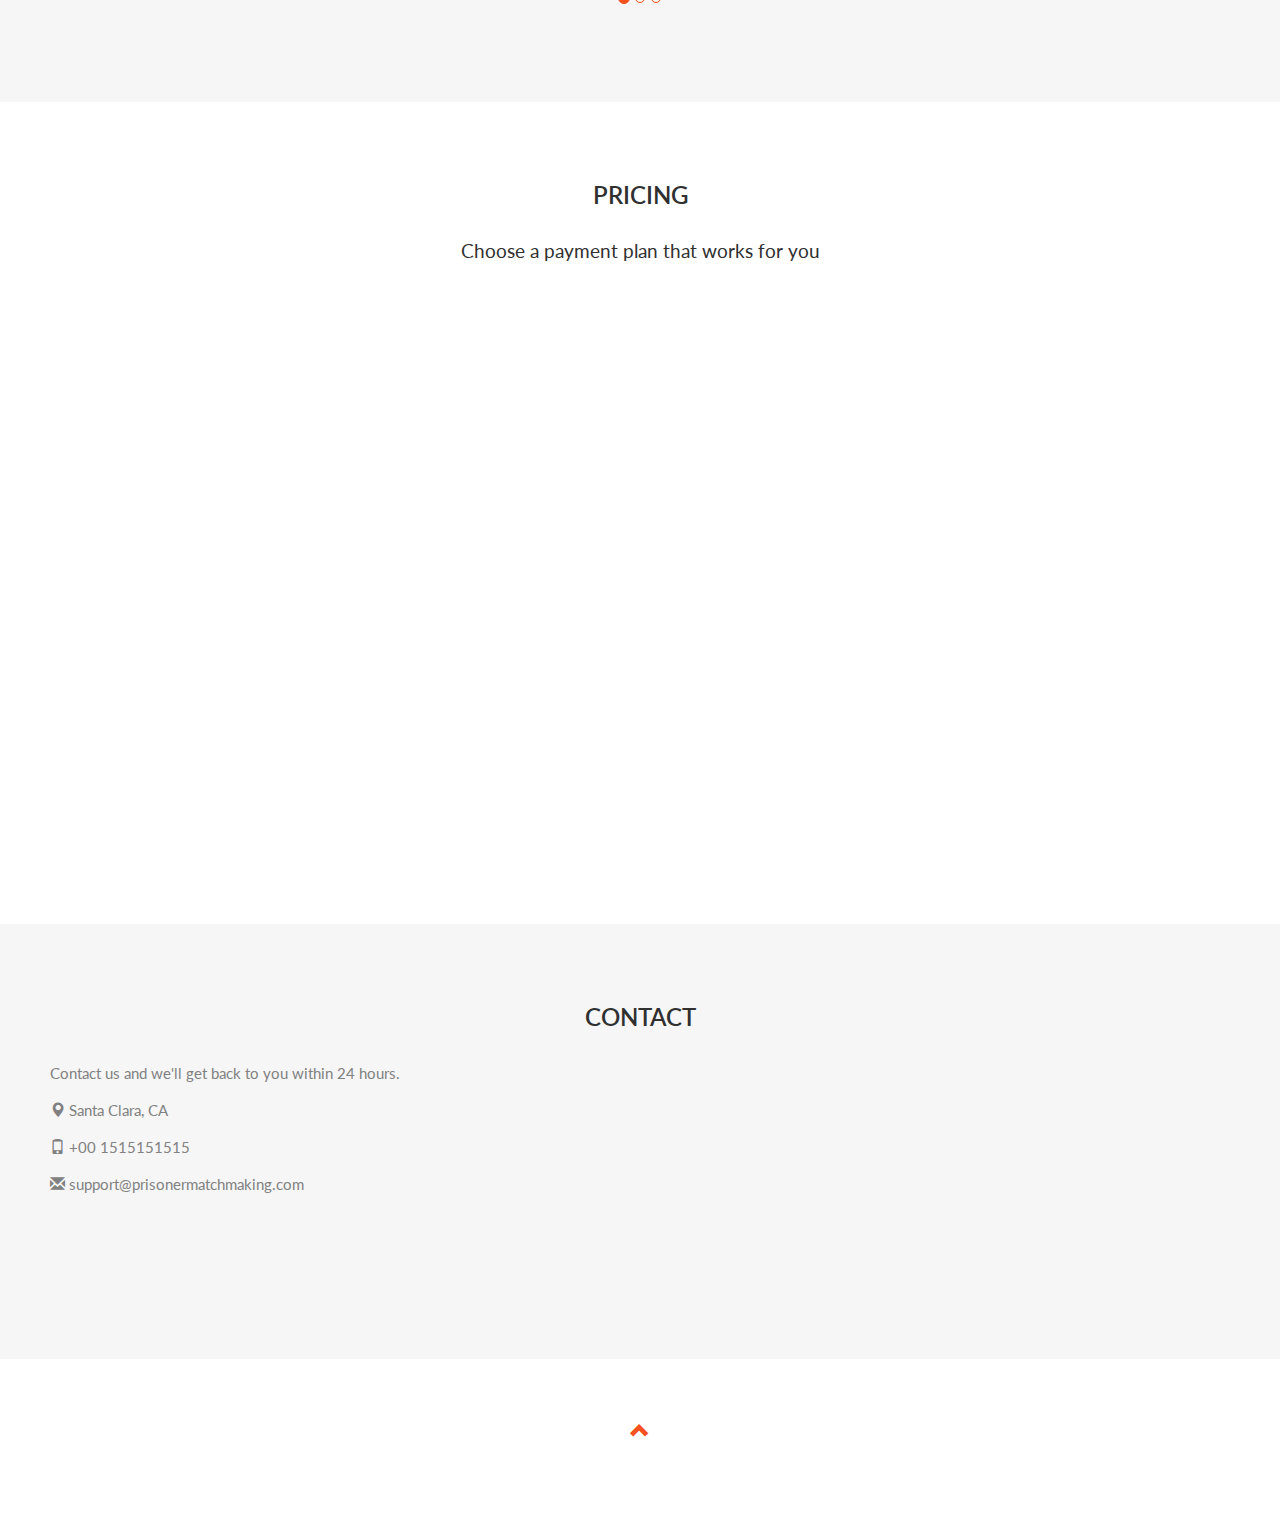
==== commit d2f32d53: "Changed "Logo" to "Home"" ====
--- a/html/index.html
+++ b/html/index.html
@@ -37,7 +37,7 @@
           <span class="icon-bar"></span>
           <span class="icon-bar"></span>                        
         </button>
-        <a class="navbar-brand" href="#myPage">Logo</a>
+        <a class="navbar-brand" href="#myPage">Home</a>
       </div>
       <div class="collapse navbar-collapse" id="myNavbar">
         <ul class="nav navbar-nav navbar-right">
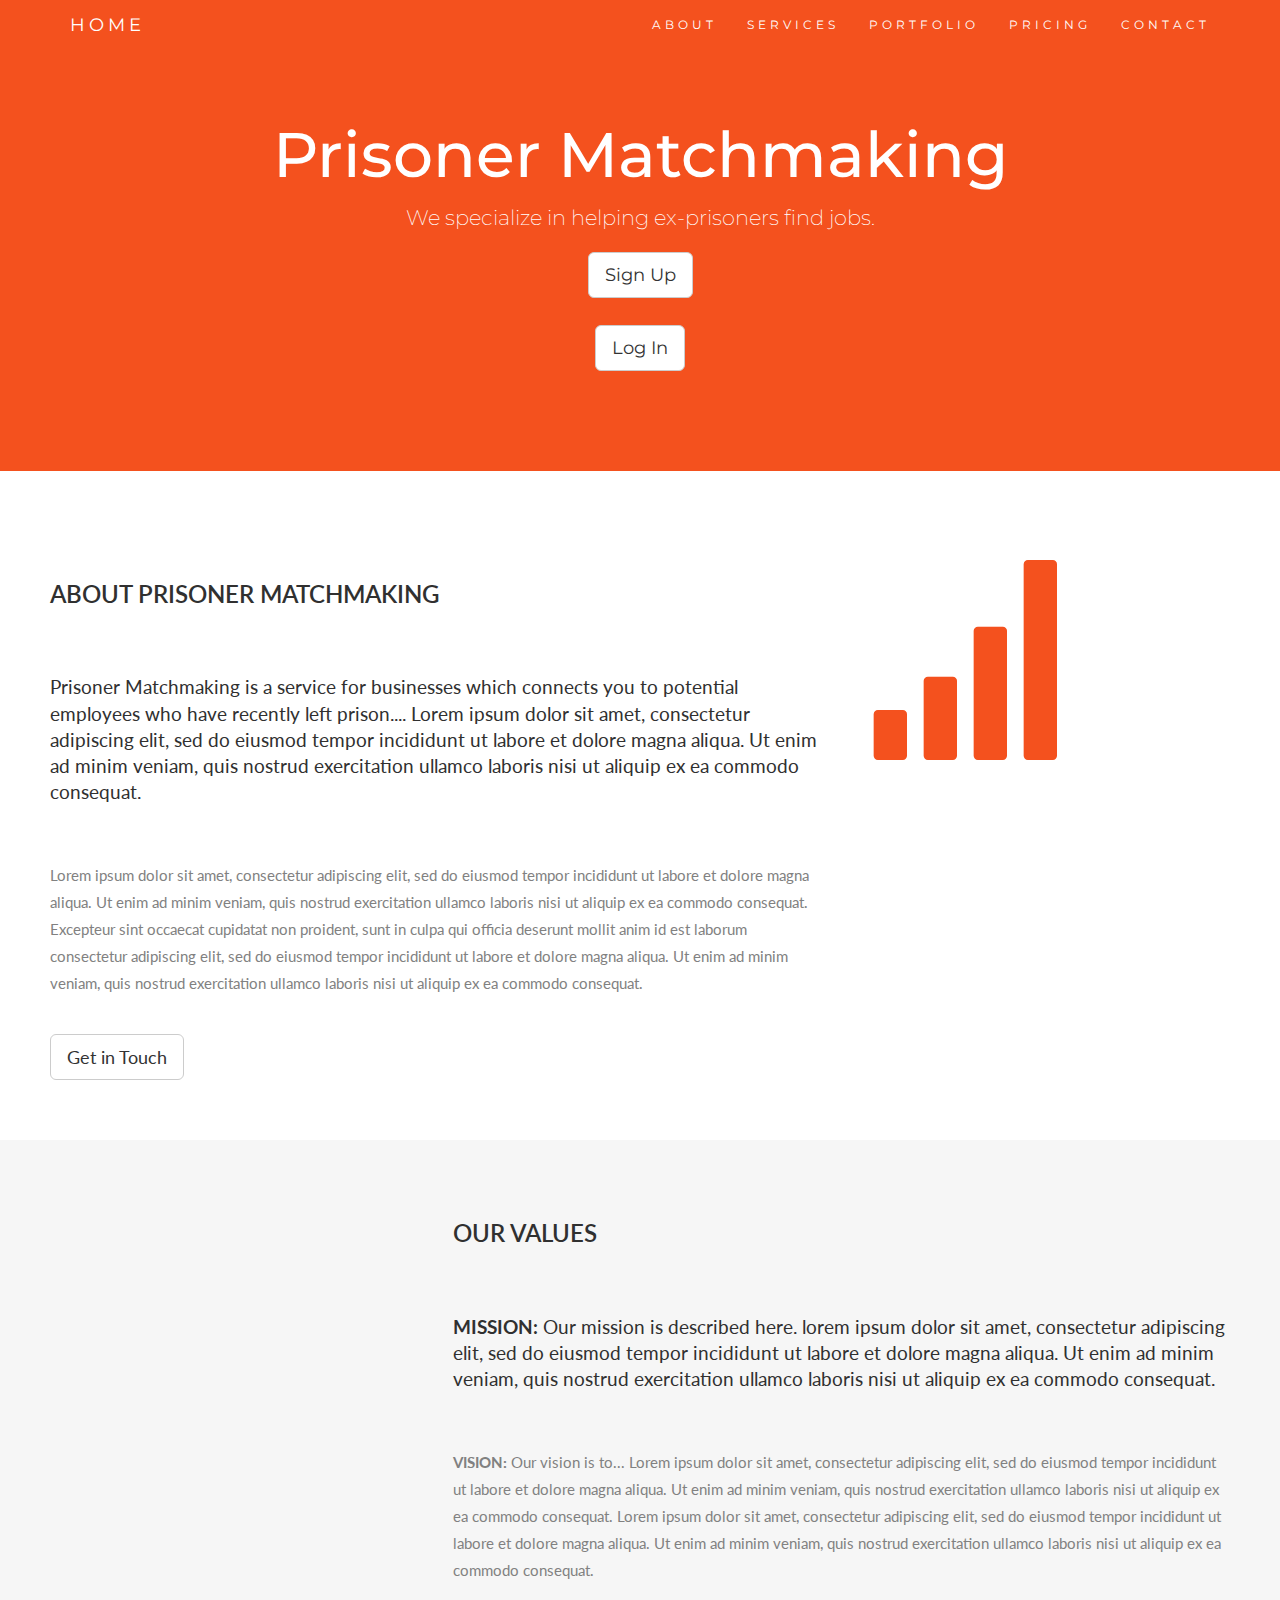
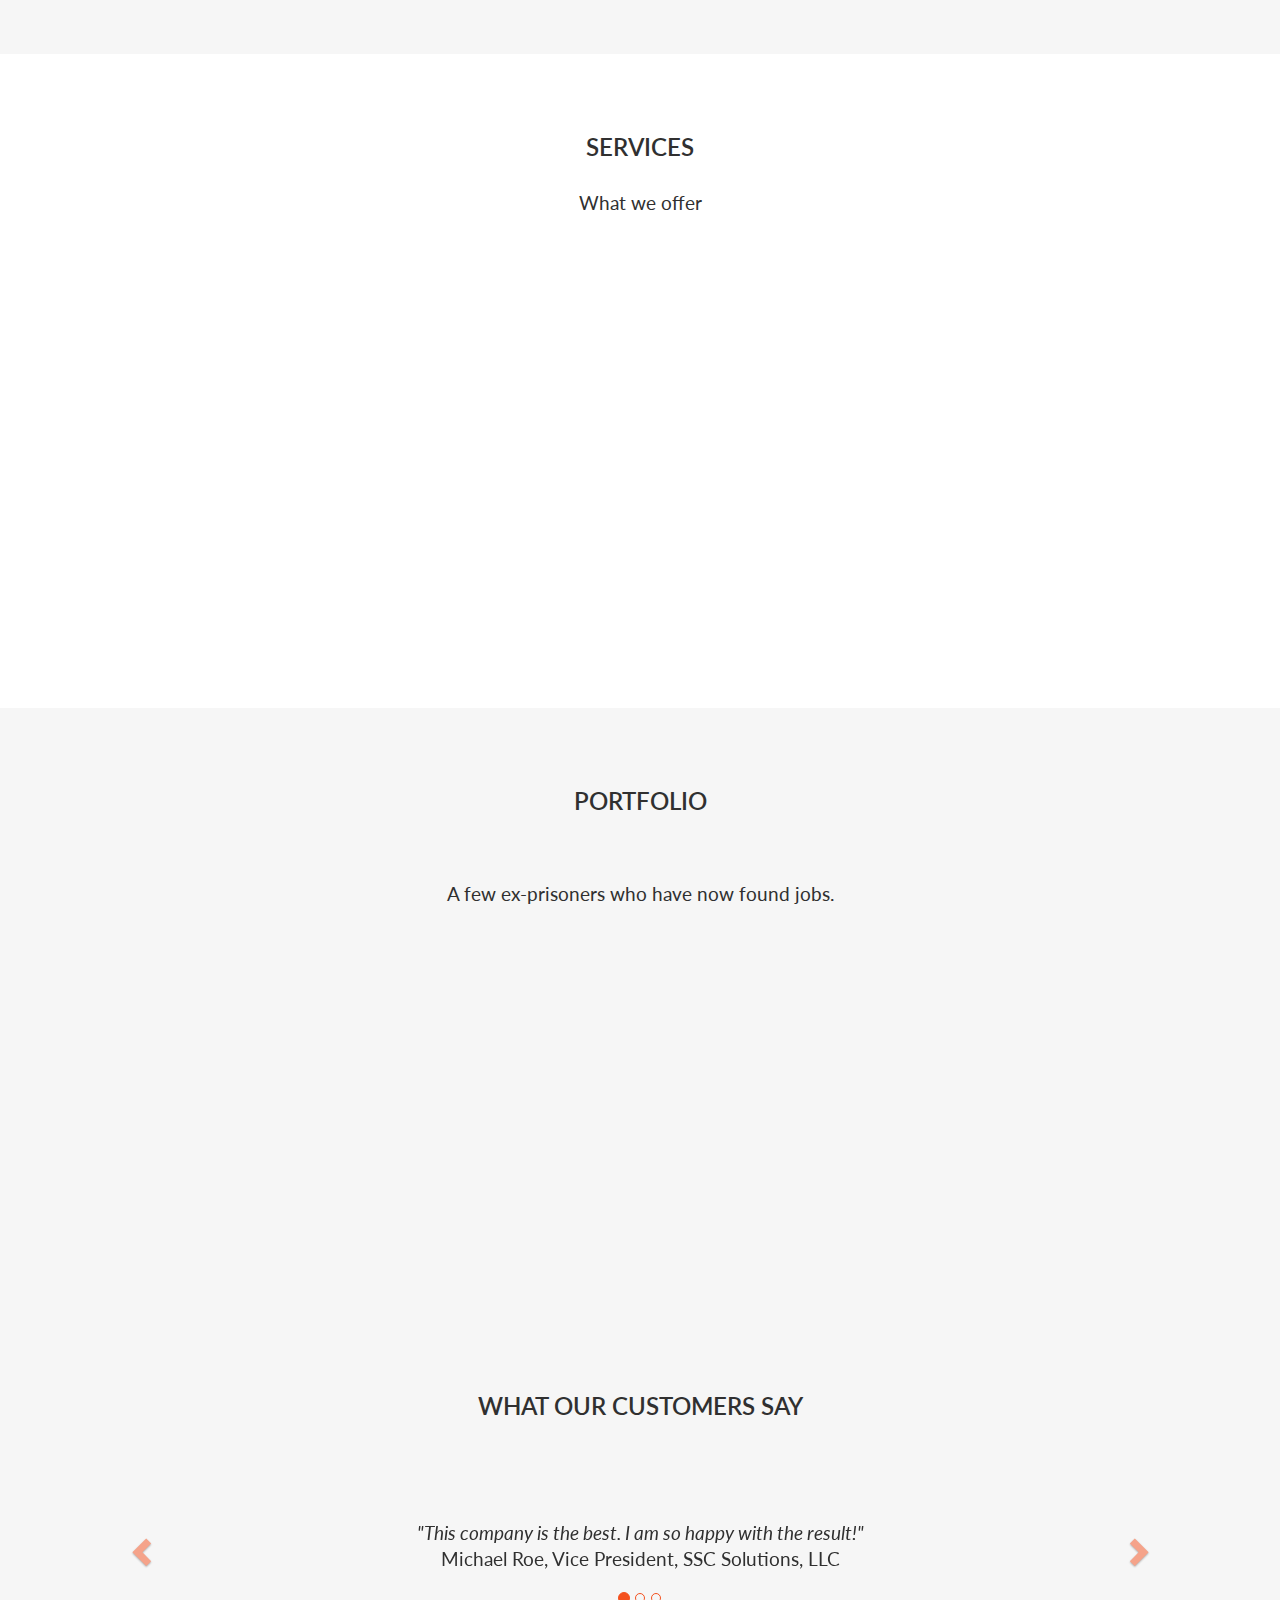
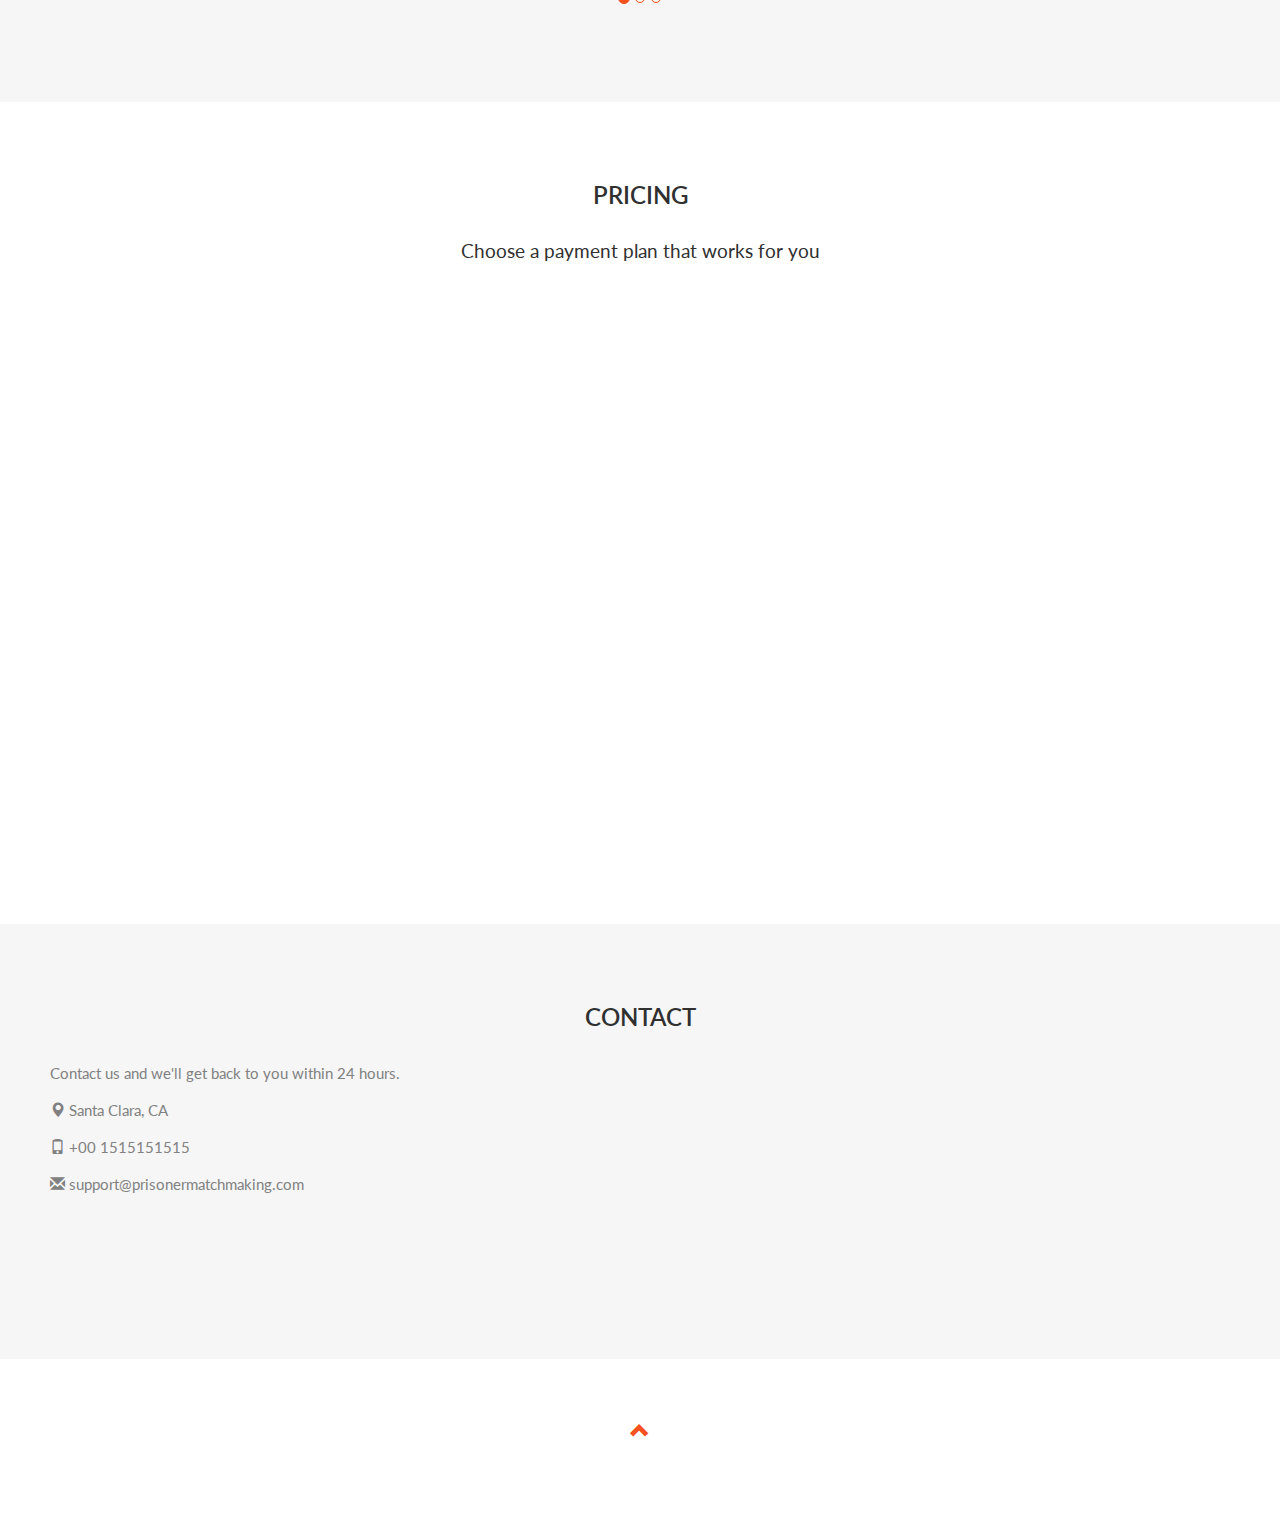
==== commit e8b27330: "Update index.html" ====
--- a/html/index.html
+++ b/html/index.html
@@ -37,7 +37,7 @@
           <span class="icon-bar"></span>
           <span class="icon-bar"></span>                        
         </button>
-        <a class="navbar-brand" href="#myPage">Home</a>
+        <a class="navbar-brand" href="#myPage">HOME</a>
       </div>
       <div class="collapse navbar-collapse" id="myNavbar">
         <ul class="nav navbar-nav navbar-right">
